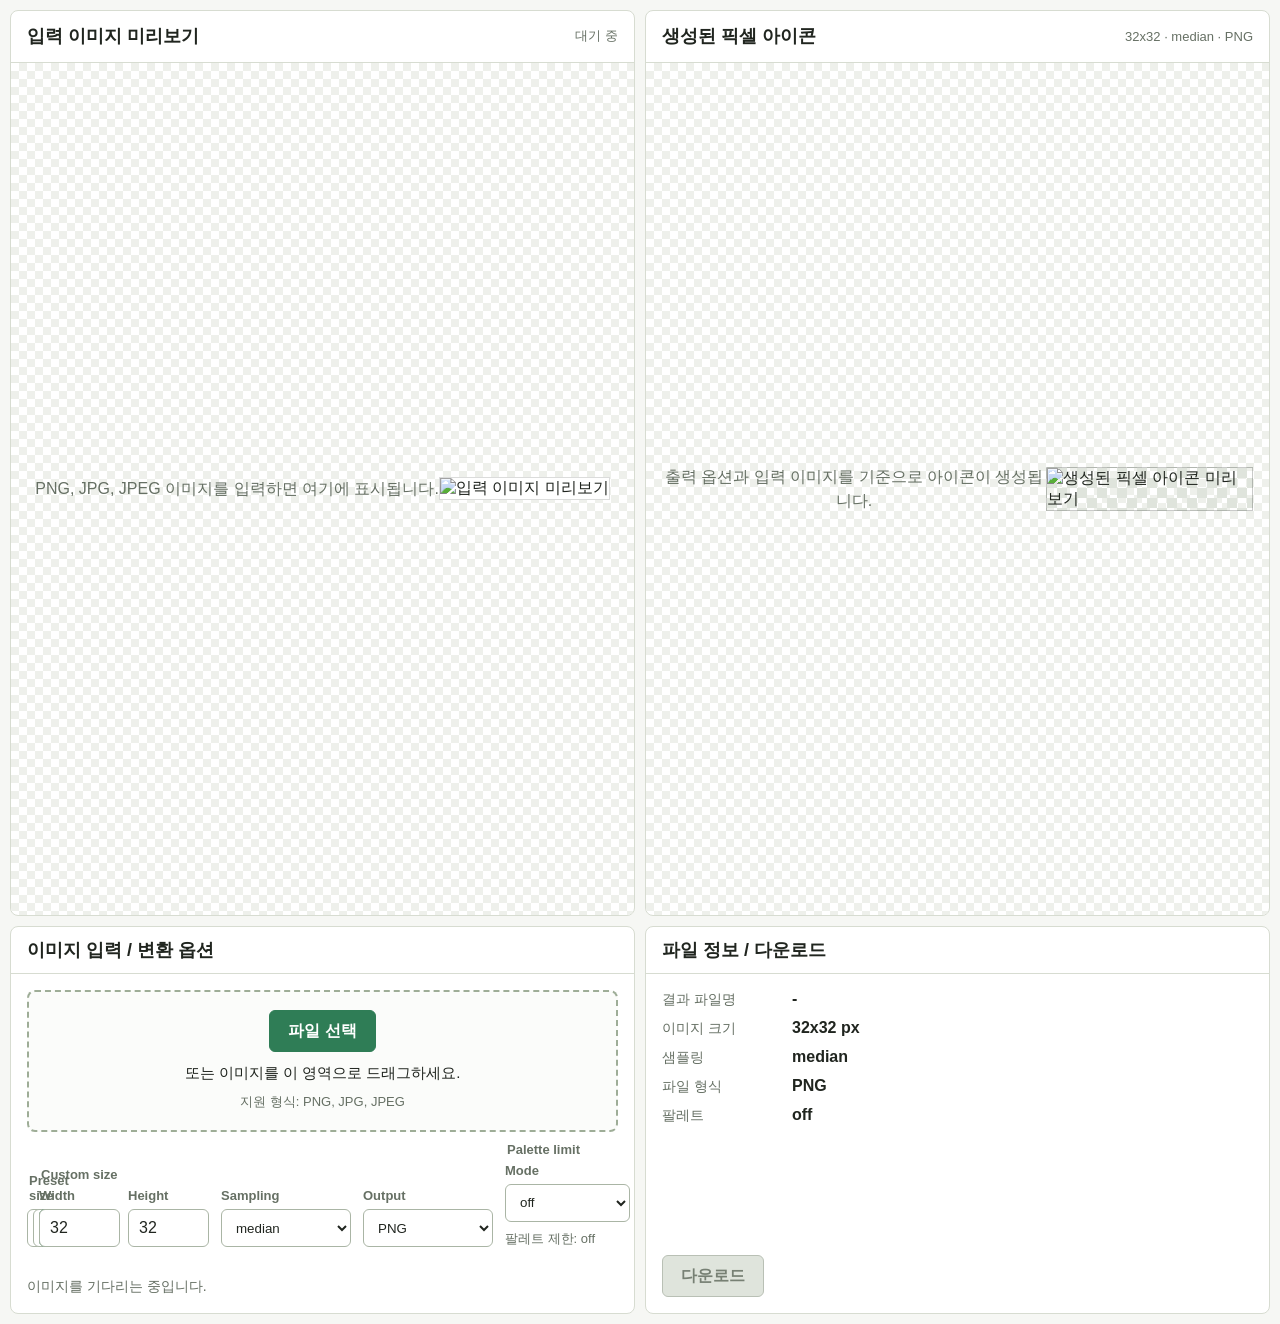
==== index.html @ 9d6aee64 "aseprite + multiple resolution image making complete2" ====
<!doctype html>
<html lang="ko">
<head>
  <meta charset="utf-8">
  <meta name="viewport" content="width=device-width, initial-scale=1">
  <title>Pixel Icon Generator</title>
  <link rel="stylesheet" href="./styles/style.css">
</head>
<body>
  <main class="app-shell" aria-label="pixel icon generator">
    <div id="warningBanner" class="warning-banner" role="status" aria-live="polite" hidden>
      <span class="warning-icon" aria-hidden="true">!</span>
      <span id="warningMessage" class="warning-text"></span>
      <button id="warningCloseButton" class="warning-close" type="button" aria-label="경고 닫기">×</button>
    </div>

    <section class="panel panel-preview" aria-labelledby="originalPreviewTitle">
      <div class="panel-header">
        <h1 id="originalPreviewTitle">입력 이미지 미리보기</h1>
        <span id="sourceSizeLabel" class="panel-meta">대기 중</span>
      </div>
      <div class="preview-stage preview-stage-original">
        <p id="originalPlaceholder" class="placeholder">PNG, JPG, JPEG 이미지를 입력하면 여기에 표시됩니다.</p>
        <img id="originalPreview" class="original-preview" alt="입력 이미지 미리보기" hidden>
      </div>
    </section>

    <section class="panel panel-preview" aria-labelledby="resultPreviewTitle">
      <div class="panel-header">
        <h2 id="resultPreviewTitle">생성된 픽셀 아이콘</h2>
        <span id="resultMetaLabel" class="panel-meta">32x32 · median · PNG</span>
      </div>
      <div class="preview-stage preview-stage-result">
        <p id="resultPlaceholder" class="placeholder">출력 옵션과 입력 이미지를 기준으로 아이콘이 생성됩니다.</p>
        <img id="resultPreview" class="result-preview" alt="생성된 픽셀 아이콘 미리보기" hidden>
      </div>
    </section>

    <section class="panel panel-input" aria-labelledby="inputTitle">
      <div class="panel-header compact">
        <h2 id="inputTitle">이미지 입력 / 변환 옵션</h2>
      </div>

      <div id="dropZone" class="drop-zone" tabindex="0" role="button" aria-describedby="inputHelp errorMessage">
        <input id="fileInput" class="file-input" type="file" accept=".png,.jpg,.jpeg,image/png,image/jpeg">
        <label class="file-button" for="fileInput">파일 선택</label>
        <p id="inputHelp" class="drop-copy">또는 이미지를 이 영역으로 드래그하세요.</p>
        <p class="file-types">지원 형식: PNG, JPG, JPEG</p>
      </div>

      <div class="control-grid" aria-label="변환 옵션">
        <fieldset class="control-group preset-group">
          <legend>Preset size</legend>
          <div class="preset-buttons" id="presetButtons">
            <button class="preset-button" type="button" data-width="16" data-height="16">16x16</button>
            <button class="preset-button" type="button" data-width="24" data-height="24">24x24</button>
            <button class="preset-button is-selected" type="button" data-width="32" data-height="32">32x32</button>
            <button class="preset-button" type="button" data-width="48" data-height="48">48x48</button>
            <button class="preset-button" type="button" data-width="64" data-height="64">64x64</button>
          </div>
        </fieldset>

        <fieldset class="control-group size-group">
          <legend>Custom size</legend>
          <label>
            <span>Width</span>
            <input id="outputWidthInput" type="number" min="1" max="256" step="1" value="32" inputmode="numeric">
          </label>
          <label>
            <span>Height</span>
            <input id="outputHeightInput" type="number" min="1" max="256" step="1" value="32" inputmode="numeric">
          </label>
        </fieldset>

        <label class="control-field">
          <span>Sampling</span>
          <select id="samplingModeSelect">
            <option value="median" selected>median</option>
            <option value="average">average</option>
            <option value="center">center</option>
          </select>
        </label>

        <label class="control-field">
          <span>Output</span>
          <select id="outputFormatSelect">
            <option value="png" selected>PNG</option>
            <option value="jpg">JPG</option>
            <option value="aseprite">Aseprite</option>
          </select>
        </label>

        <fieldset class="control-group palette-group">
          <legend>Palette limit</legend>
          <label>
            <span>Mode</span>
            <select id="paletteModeSelect">
              <option value="off" selected>off</option>
              <option value="auto">auto</option>
              <option value="4">4</option>
              <option value="8">8</option>
              <option value="16">16</option>
              <option value="32">32</option>
              <option value="64">64</option>
              <option value="128">128</option>
              <option value="256">256</option>
              <option value="custom">custom</option>
            </select>
          </label>
          <label>
            <span>Custom</span>
            <input id="customPaletteCountInput" type="number" min="2" max="256" step="1" value="16" inputmode="numeric" disabled>
          </label>
          <p id="paletteSummary" class="palette-summary">팔레트 제한: off</p>
        </fieldset>
      </div>

      <p id="errorMessage" class="message error-message" role="alert" aria-live="polite"></p>
      <p id="statusMessage" class="message status-message" aria-live="polite">이미지를 기다리는 중입니다.</p>
    </section>

    <section class="panel panel-output" aria-labelledby="outputTitle">
      <div class="panel-header compact">
        <h2 id="outputTitle">파일 정보 / 다운로드</h2>
      </div>
      <dl class="file-info">
        <div>
          <dt>결과 파일명</dt>
          <dd id="outputFilename">-</dd>
        </div>
        <div>
          <dt>이미지 크기</dt>
          <dd id="outputSize">32x32 px</dd>
        </div>
        <div>
          <dt>샘플링</dt>
          <dd id="outputMode">median</dd>
        </div>
        <div>
          <dt>파일 형식</dt>
          <dd id="outputFormatLabel">PNG</dd>
        </div>
        <div>
          <dt>팔레트</dt>
          <dd id="outputPalette">off</dd>
        </div>
      </dl>
      <button id="downloadButton" class="download-button" type="button" disabled>다운로드</button>
    </section>
  </main>

  <script src="./src/constants.js"></script>
  <script src="./src/fileHandler.js"></script>
  <script src="./src/imageProcessor.js"></script>
  <script src="./src/paletteQuantizer.js"></script>
  <script src="./src/exporter.js"></script>
  <script src="./src/uiController.js"></script>
  <script src="./src/app.js"></script>
</body>
</html>
---- styles/style.css ----
:root {
  color-scheme: light;
  --bg: #f6f7f4;
  --panel: #ffffff;
  --panel-border: #d7dcd1;
  --text: #20251f;
  --muted: #667064;
  --accent: #2f7d56;
  --accent-strong: #245f42;
  --accent-soft: #e5f1e9;
  --error: #b3261e;
  --error-soft: #fae9e7;
  --grid-gap: 10px;
  --radius: 8px;
  font-family: Arial, Helvetica, sans-serif;
}

* {
  box-sizing: border-box;
}

body {
  margin: 0;
  min-height: 100vh;
  background: var(--bg);
  color: var(--text);
}

button,
input,
label {
  font: inherit;
}

.app-shell {
  display: grid;
  grid-template-columns: minmax(0, 1fr) minmax(0, 1fr);
  grid-template-rows: minmax(420px, 7fr) minmax(220px, 3fr);
  gap: var(--grid-gap);
  min-height: 100vh;
  padding: var(--grid-gap);
}

.panel {
  display: flex;
  min-width: 0;
  min-height: 0;
  flex-direction: column;
  border: 1px solid var(--panel-border);
  border-radius: var(--radius);
  background: var(--panel);
  overflow: hidden;
}

.panel-header {
  display: flex;
  align-items: center;
  justify-content: space-between;
  gap: 12px;
  padding: 14px 16px;
  border-bottom: 1px solid var(--panel-border);
}

.panel-header.compact {
  padding: 12px 16px;
}

.panel-header h1,
.panel-header h2 {
  margin: 0;
  font-size: 18px;
  line-height: 1.25;
  font-weight: 700;
}

.panel-meta {
  flex: 0 0 auto;
  color: var(--muted);
  font-size: 13px;
}

.preview-stage {
  position: relative;
  display: flex;
  flex: 1;
  min-height: 0;
  align-items: center;
  justify-content: center;
  padding: 16px;
  background:
    linear-gradient(45deg, #eef0eb 25%, transparent 25%),
    linear-gradient(-45deg, #eef0eb 25%, transparent 25%),
    linear-gradient(45deg, transparent 75%, #eef0eb 75%),
    linear-gradient(-45deg, transparent 75%, #eef0eb 75%);
  background-position: 0 0, 0 8px, 8px -8px, -8px 0;
  background-size: 16px 16px;
}

.placeholder {
  margin: 0;
  max-width: 30rem;
  color: var(--muted);
  text-align: center;
  line-height: 1.5;
}

.original-preview {
  display: block;
  max-width: 100%;
  max-height: 100%;
  object-fit: contain;
  border: 1px solid rgba(32, 37, 31, 0.16);
  background: #ffffff;
}

.result-preview {
  display: block;
  width: auto;
  height: auto;
  max-width: min(360px, 80%);
  max-height: min(360px, 80%);
  image-rendering: pixelated;
  image-rendering: crisp-edges;
  border: 1px solid rgba(32, 37, 31, 0.24);
  background:
    linear-gradient(45deg, #dfe4dc 25%, transparent 25%),
    linear-gradient(-45deg, #dfe4dc 25%, transparent 25%),
    linear-gradient(45deg, transparent 75%, #dfe4dc 75%),
    linear-gradient(-45deg, transparent 75%, #dfe4dc 75%);
  background-position: 0 0, 0 10px, 10px -10px, -10px 0;
  background-size: 20px 20px;
}

.panel-input,
.panel-output {
  padding-bottom: 16px;
}

.warning-banner {
  position: fixed;
  z-index: 20;
  top: 14px;
  left: 50%;
  display: grid;
  grid-template-columns: 28px minmax(0, 1fr) 28px;
  gap: 10px;
  align-items: center;
  width: min(680px, calc(100vw - 28px));
  min-height: 48px;
  padding: 10px 12px;
  border: 1px solid #d9a441;
  border-radius: var(--radius);
  background: #fff5d6;
  box-shadow: 0 10px 28px rgba(32, 37, 31, 0.16);
  transform: translateX(-50%);
}

.warning-banner[hidden] {
  display: none;
}

.warning-icon {
  display: inline-flex;
  width: 24px;
  height: 24px;
  align-items: center;
  justify-content: center;
  border-radius: 999px;
  background: #b46d00;
  color: #ffffff;
  font-weight: 700;
}

.warning-text {
  min-width: 0;
  color: #573900;
  line-height: 1.35;
}

.warning-close {
  width: 28px;
  height: 28px;
  padding: 0;
  border: 0;
  border-radius: 6px;
  background: transparent;
  color: #573900;
  cursor: pointer;
  font-size: 20px;
  line-height: 1;
}

.warning-close:hover,
.warning-close:focus-visible {
  background: rgba(180, 109, 0, 0.16);
}

.drop-zone {
  display: flex;
  flex: 1;
  min-height: 128px;
  margin: 16px 16px 10px;
  padding: 18px;
  align-items: center;
  justify-content: center;
  flex-direction: column;
  gap: 10px;
  border: 2px dashed #9ead97;
  border-radius: var(--radius);
  background: #fbfcfa;
  text-align: center;
  outline: none;
  transition: border-color 140ms ease, background-color 140ms ease, box-shadow 140ms ease;
}

.control-grid {
  display: grid;
  grid-template-columns: minmax(0, 1.2fr) minmax(170px, 0.7fr) minmax(130px, 0.5fr) minmax(130px, 0.5fr) minmax(220px, 0.9fr);
  gap: 12px;
  margin: 0 16px 10px;
  align-items: end;
}

.control-group {
  min-width: 0;
  margin: 0;
  padding: 0;
  border: 0;
}

.control-group legend,
.control-field > span,
.size-group label span,
.palette-group label span {
  display: block;
  margin-bottom: 6px;
  color: var(--muted);
  font-size: 13px;
  font-weight: 700;
}

.preset-buttons {
  display: grid;
  grid-template-columns: repeat(5, minmax(0, 1fr));
  gap: 6px;
}

.preset-button {
  min-height: 38px;
  padding: 0 8px;
  border: 1px solid #aab5a5;
  border-radius: 6px;
  background: #ffffff;
  color: var(--text);
  cursor: pointer;
  font-weight: 700;
}

.preset-button.is-selected {
  border-color: var(--accent);
  background: var(--accent-soft);
  color: var(--accent-strong);
}

.preset-button:disabled {
  border-color: #d7dcd1;
  background: #eef0eb;
  color: #939b90;
  cursor: not-allowed;
}

.size-group {
  display: grid;
  grid-template-columns: repeat(2, minmax(0, 1fr));
  gap: 8px;
}

.size-group legend {
  grid-column: 1 / -1;
}

.size-group input,
.palette-group input,
.palette-group select,
.control-field select {
  width: 100%;
  min-height: 38px;
  border: 1px solid #aab5a5;
  border-radius: 6px;
  background: #ffffff;
  color: var(--text);
  padding: 0 10px;
}

.palette-group {
  display: grid;
  grid-template-columns: minmax(0, 1fr) minmax(82px, 0.7fr);
  gap: 8px;
}

.palette-group legend,
.palette-summary {
  grid-column: 1 / -1;
}

.palette-summary {
  margin: 0;
  color: var(--muted);
  font-size: 13px;
  line-height: 1.35;
}

.drop-zone.is-active,
.drop-zone:focus-visible {
  border-color: var(--accent);
  background: var(--accent-soft);
  box-shadow: 0 0 0 3px rgba(47, 125, 86, 0.18);
}

.file-input {
  position: absolute;
  width: 1px;
  height: 1px;
  overflow: hidden;
  clip: rect(0, 0, 0, 0);
  white-space: nowrap;
}

.file-button,
.download-button {
  display: inline-flex;
  align-items: center;
  justify-content: center;
  min-height: 42px;
  padding: 0 18px;
  border: 1px solid var(--accent);
  border-radius: 6px;
  background: var(--accent);
  color: #ffffff;
  cursor: pointer;
  font-weight: 700;
}

.file-button:hover,
.download-button:hover:not(:disabled) {
  background: var(--accent-strong);
  border-color: var(--accent-strong);
}

.download-button:disabled {
  border-color: #b9c0b5;
  background: #dfe4dc;
  color: #778074;
  cursor: not-allowed;
}

.drop-copy,
.file-types,
.message {
  margin: 0;
  line-height: 1.4;
}

.drop-copy {
  font-size: 15px;
}

.file-types {
  color: var(--muted);
  font-size: 13px;
}

.message {
  min-height: 20px;
  padding: 0 16px;
  font-size: 14px;
}

.error-message {
  color: var(--error);
}

.error-message:not(:empty) {
  margin-top: 2px;
}

.status-message {
  color: var(--muted);
}

.file-info {
  display: grid;
  gap: 10px;
  margin: 16px;
}

.file-info div {
  display: grid;
  grid-template-columns: 120px minmax(0, 1fr);
  gap: 10px;
  align-items: baseline;
}

.file-info dt {
  color: var(--muted);
  font-size: 14px;
}

.file-info dd {
  margin: 0;
  min-width: 0;
  overflow-wrap: anywhere;
  font-weight: 700;
}

.download-button {
  align-self: flex-start;
  margin: auto 16px 0;
}

@media (max-width: 820px) {
  .app-shell {
    grid-template-columns: 1fr;
    grid-template-rows: minmax(320px, auto) minmax(320px, auto) minmax(230px, auto) minmax(220px, auto);
    min-height: auto;
  }

  .panel {
    min-height: 260px;
  }

  .panel-input,
  .panel-output {
    min-height: 220px;
  }

  .result-preview {
    max-width: min(280px, 82vw);
    max-height: min(280px, 82vw);
  }

  .control-grid {
    grid-template-columns: 1fr 1fr;
  }

  .preset-group {
    grid-column: 1 / -1;
  }
}

@media (max-width: 480px) {
  .app-shell {
    padding: 6px;
    gap: 6px;
  }

  .panel-header {
    align-items: flex-start;
    flex-direction: column;
  }

  .file-info div {
    grid-template-columns: 1fr;
    gap: 2px;
  }

  .control-grid {
    grid-template-columns: 1fr;
  }

  .preset-buttons {
    grid-template-columns: repeat(2, minmax(0, 1fr));
  }
}
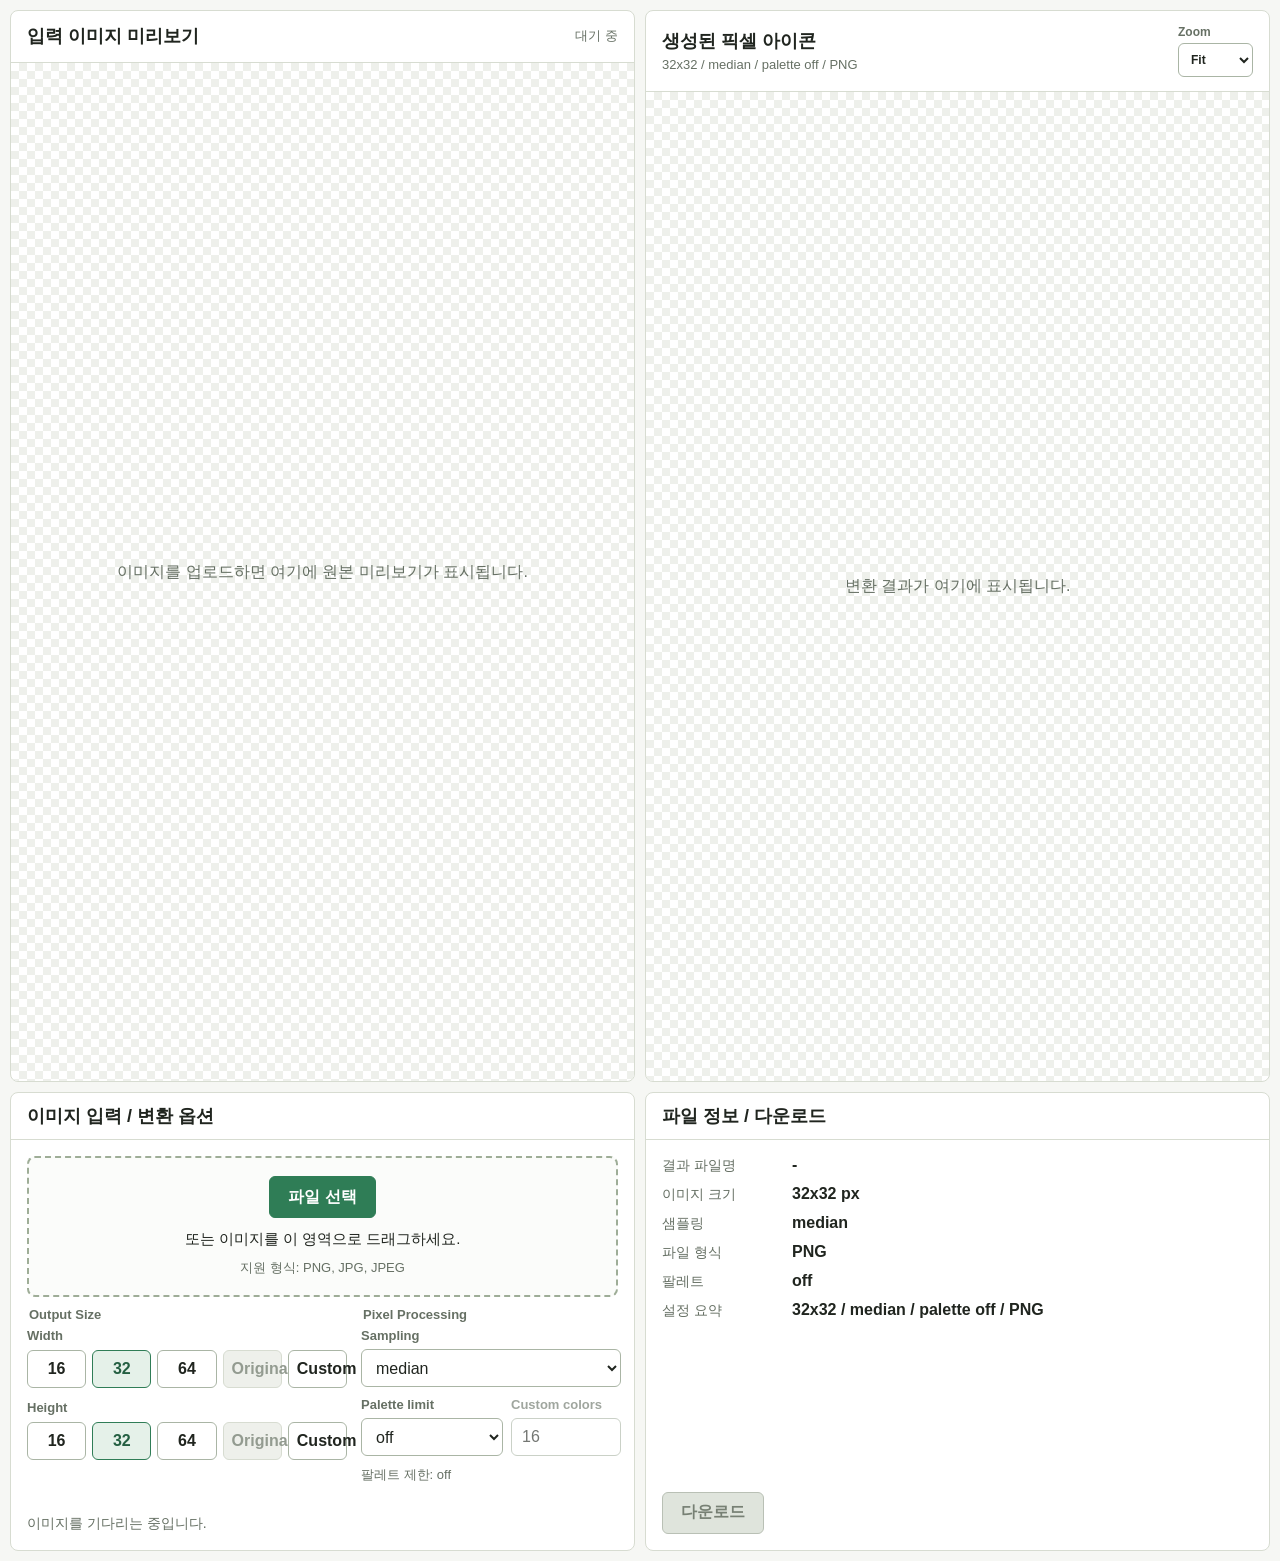
==== commit 171168bf: "aseprite + multiple resolution image making complete3" ====
--- a/index.html
+++ b/index.html
@@ -11,7 +11,7 @@
     <div id="warningBanner" class="warning-banner" role="status" aria-live="polite" hidden>
       <span class="warning-icon" aria-hidden="true">!</span>
       <span id="warningMessage" class="warning-text"></span>
-      <button id="warningCloseButton" class="warning-close" type="button" aria-label="경고 닫기">×</button>
+      <button id="warningCloseButton" class="warning-close" type="button" aria-label="경고 닫기">x</button>
     </div>
 
     <section class="panel panel-preview" aria-labelledby="originalPreviewTitle">
@@ -20,18 +20,29 @@
         <span id="sourceSizeLabel" class="panel-meta">대기 중</span>
       </div>
       <div class="preview-stage preview-stage-original">
-        <p id="originalPlaceholder" class="placeholder">PNG, JPG, JPEG 이미지를 입력하면 여기에 표시됩니다.</p>
+        <p id="originalPlaceholder" class="placeholder">이미지를 업로드하면 여기에 원본 미리보기가 표시됩니다.</p>
         <img id="originalPreview" class="original-preview" alt="입력 이미지 미리보기" hidden>
       </div>
     </section>
 
     <section class="panel panel-preview" aria-labelledby="resultPreviewTitle">
       <div class="panel-header">
-        <h2 id="resultPreviewTitle">생성된 픽셀 아이콘</h2>
-        <span id="resultMetaLabel" class="panel-meta">32x32 · median · PNG</span>
+        <div>
+          <h2 id="resultPreviewTitle">생성된 픽셀 아이콘</h2>
+          <span id="resultMetaLabel" class="panel-meta panel-meta-inline">32x32 / median / palette off / PNG</span>
+        </div>
+        <label class="zoom-control">
+          <span>Zoom</span>
+          <select id="resultZoomSelect">
+            <option value="fit" selected>Fit</option>
+            <option value="actual">Actual</option>
+            <option value="8">8x</option>
+            <option value="16">16x</option>
+          </select>
+        </label>
       </div>
       <div class="preview-stage preview-stage-result">
-        <p id="resultPlaceholder" class="placeholder">출력 옵션과 입력 이미지를 기준으로 아이콘이 생성됩니다.</p>
+        <p id="resultPlaceholder" class="placeholder">변환 결과가 여기에 표시됩니다.</p>
         <img id="resultPreview" class="result-preview" alt="생성된 픽셀 아이콘 미리보기" hidden>
       </div>
     </section>
@@ -49,69 +60,86 @@
       </div>
 
       <div class="control-grid" aria-label="변환 옵션">
-        <fieldset class="control-group preset-group">
-          <legend>Preset size</legend>
-          <div class="preset-buttons" id="presetButtons">
-            <button class="preset-button" type="button" data-width="16" data-height="16">16x16</button>
-            <button class="preset-button" type="button" data-width="24" data-height="24">24x24</button>
-            <button class="preset-button is-selected" type="button" data-width="32" data-height="32">32x32</button>
-            <button class="preset-button" type="button" data-width="48" data-height="48">48x48</button>
-            <button class="preset-button" type="button" data-width="64" data-height="64">64x64</button>
+        <fieldset class="control-group size-axis-group">
+          <legend>Output Size</legend>
+
+          <div class="size-axis-row" data-axis-row="width">
+            <div class="axis-label">Width</div>
+            <div class="axis-buttons" id="widthAxisButtons">
+              <button class="size-axis-button" type="button" data-axis="width" data-value="16">16</button>
+              <button class="size-axis-button is-selected" type="button" data-axis="width" data-value="32">32</button>
+              <button class="size-axis-button" type="button" data-axis="width" data-value="64">64</button>
+              <button class="size-axis-button" type="button" data-axis="width" data-value="original" disabled>Original</button>
+              <button class="size-axis-button" type="button" data-axis="width" data-value="custom">Custom</button>
+            </div>
+            <label id="customWidthField" class="custom-size-field" hidden>
+              <span>Custom Width</span>
+              <input id="outputWidthInput" type="number" min="1" step="1" value="32" inputmode="numeric">
+            </label>
+          </div>
+
+          <div class="size-axis-row" data-axis-row="height">
+            <div class="axis-label">Height</div>
+            <div class="axis-buttons" id="heightAxisButtons">
+              <button class="size-axis-button" type="button" data-axis="height" data-value="16">16</button>
+              <button class="size-axis-button is-selected" type="button" data-axis="height" data-value="32">32</button>
+              <button class="size-axis-button" type="button" data-axis="height" data-value="64">64</button>
+              <button class="size-axis-button" type="button" data-axis="height" data-value="original" disabled>Original</button>
+              <button class="size-axis-button" type="button" data-axis="height" data-value="custom">Custom</button>
+            </div>
+            <label id="customHeightField" class="custom-size-field" hidden>
+              <span>Custom Height</span>
+              <input id="outputHeightInput" type="number" min="1" step="1" value="32" inputmode="numeric">
+            </label>
           </div>
         </fieldset>
 
-        <fieldset class="control-group size-group">
-          <legend>Custom size</legend>
-          <label>
-            <span>Width</span>
-            <input id="outputWidthInput" type="number" min="1" max="256" step="1" value="32" inputmode="numeric">
+        <fieldset class="control-group processing-group">
+          <legend>Pixel Processing</legend>
+          <label class="control-field">
+            <span>Sampling</span>
+            <select id="samplingModeSelect">
+              <option value="median" selected>median</option>
+              <option value="average">average</option>
+              <option value="center">center</option>
+            </select>
           </label>
-          <label>
-            <span>Height</span>
-            <input id="outputHeightInput" type="number" min="1" max="256" step="1" value="32" inputmode="numeric">
-          </label>
+
+          <div class="palette-controls">
+            <label class="control-field">
+              <span>Palette limit</span>
+              <select id="paletteModeSelect">
+                <option value="off" selected>off</option>
+                <option value="auto">auto</option>
+                <option value="4">4</option>
+                <option value="8">8</option>
+                <option value="16">16</option>
+                <option value="32">32</option>
+                <option value="64">64</option>
+                <option value="128">128</option>
+                <option value="256">256</option>
+                <option value="custom">custom</option>
+              </select>
+            </label>
+            <label id="customPaletteField" class="control-field custom-palette-field is-disabled">
+              <span>Custom colors</span>
+              <input id="customPaletteCountInput" type="number" min="2" max="256" step="1" value="16" inputmode="numeric" disabled>
+            </label>
+          </div>
+          <p id="paletteSummary" class="palette-summary">팔레트 제한: off</p>
         </fieldset>
 
-        <label class="control-field">
-          <span>Sampling</span>
-          <select id="samplingModeSelect">
-            <option value="median" selected>median</option>
-            <option value="average">average</option>
-            <option value="center">center</option>
-          </select>
-        </label>
-
-        <label class="control-field">
-          <span>Output</span>
-          <select id="outputFormatSelect">
-            <option value="png" selected>PNG</option>
-            <option value="jpg">JPG</option>
-            <option value="aseprite">Aseprite</option>
-          </select>
-        </label>
-
-        <fieldset class="control-group palette-group">
-          <legend>Palette limit</legend>
-          <label>
-            <span>Mode</span>
-            <select id="paletteModeSelect">
-              <option value="off" selected>off</option>
-              <option value="auto">auto</option>
-              <option value="4">4</option>
-              <option value="8">8</option>
-              <option value="16">16</option>
-              <option value="32">32</option>
-              <option value="64">64</option>
-              <option value="128">128</option>
-              <option value="256">256</option>
-              <option value="custom">custom</option>
+        <fieldset class="control-group export-group">
+          <legend>Export</legend>
+          <label class="control-field">
+            <span>Output</span>
+            <select id="outputFormatSelect">
+              <option value="png" selected>PNG</option>
+              <option value="jpg">JPG</option>
+              <option value="aseprite">Aseprite</option>
             </select>
           </label>
-          <label>
-            <span>Custom</span>
-            <input id="customPaletteCountInput" type="number" min="2" max="256" step="1" value="16" inputmode="numeric" disabled>
-          </label>
-          <p id="paletteSummary" class="palette-summary">팔레트 제한: off</p>
+          <button id="convertButton" class="convert-button" type="button">미리보기 갱신</button>
         </fieldset>
       </div>
 
@@ -144,6 +172,10 @@
           <dt>팔레트</dt>
           <dd id="outputPalette">off</dd>
         </div>
+        <div>
+          <dt>설정 요약</dt>
+          <dd id="resultSummary">32x32 / median / palette off / PNG</dd>
+        </div>
       </dl>
       <button id="downloadButton" class="download-button" type="button" disabled>다운로드</button>
     </section>
--- a/styles/style.css
+++ b/styles/style.css
@@ -8,6 +8,7 @@
   --accent: #2f7d56;
   --accent-strong: #245f42;
   --accent-soft: #e5f1e9;
+  --warning: #b46d00;
   --error: #b3261e;
   --error-soft: #fae9e7;
   --grid-gap: 10px;
@@ -19,6 +20,10 @@
   box-sizing: border-box;
 }
 
+[hidden] {
+  display: none !important;
+}
+
 body {
   margin: 0;
   min-height: 100vh;
@@ -28,14 +33,15 @@
 
 button,
 input,
-label {
+label,
+select {
   font: inherit;
 }
 
 .app-shell {
   display: grid;
   grid-template-columns: minmax(0, 1fr) minmax(0, 1fr);
-  grid-template-rows: minmax(420px, 7fr) minmax(220px, 3fr);
+  grid-template-rows: minmax(420px, 7fr) minmax(240px, 3fr);
   gap: var(--grid-gap);
   min-height: 100vh;
   padding: var(--grid-gap);
@@ -77,6 +83,28 @@
   flex: 0 0 auto;
   color: var(--muted);
   font-size: 13px;
+}
+
+.panel-meta-inline {
+  display: block;
+  margin-top: 4px;
+}
+
+.zoom-control {
+  display: grid;
+  gap: 4px;
+  color: var(--muted);
+  font-size: 12px;
+  font-weight: 700;
+}
+
+.zoom-control select {
+  min-height: 34px;
+  border: 1px solid #aab5a5;
+  border-radius: 6px;
+  background: #ffffff;
+  color: var(--text);
+  padding: 0 8px;
 }
 
 .preview-stage {
@@ -96,6 +124,10 @@
   background-size: 16px 16px;
 }
 
+.preview-stage-result {
+  overflow: auto;
+}
+
 .placeholder {
   margin: 0;
   max-width: 30rem;
@@ -104,24 +136,10 @@
   line-height: 1.5;
 }
 
-.original-preview {
-  display: block;
-  max-width: 100%;
-  max-height: 100%;
-  object-fit: contain;
-  border: 1px solid rgba(32, 37, 31, 0.16);
-  background: #ffffff;
-}
-
+.original-preview,
 .result-preview {
   display: block;
-  width: auto;
-  height: auto;
-  max-width: min(360px, 80%);
-  max-height: min(360px, 80%);
-  image-rendering: pixelated;
-  image-rendering: crisp-edges;
-  border: 1px solid rgba(32, 37, 31, 0.24);
+  border: 1px solid rgba(32, 37, 31, 0.22);
   background:
     linear-gradient(45deg, #dfe4dc 25%, transparent 25%),
     linear-gradient(-45deg, #dfe4dc 25%, transparent 25%),
@@ -131,6 +149,28 @@
   background-size: 20px 20px;
 }
 
+.original-preview {
+  max-width: 100%;
+  max-height: 100%;
+  object-fit: contain;
+}
+
+.result-preview {
+  width: auto;
+  height: auto;
+  max-width: min(360px, 80%);
+  max-height: min(360px, 80%);
+  image-rendering: pixelated;
+  image-rendering: crisp-edges;
+}
+
+.result-preview[data-zoom="actual"],
+.result-preview[data-zoom="8"],
+.result-preview[data-zoom="16"] {
+  max-width: none;
+  max-height: none;
+}
+
 .panel-input,
 .panel-output {
   padding-bottom: 16px;
@@ -145,7 +185,7 @@
   grid-template-columns: 28px minmax(0, 1fr) 28px;
   gap: 10px;
   align-items: center;
-  width: min(680px, calc(100vw - 28px));
+  width: min(720px, calc(100vw - 28px));
   min-height: 48px;
   padding: 10px 12px;
   border: 1px solid #d9a441;
@@ -155,10 +195,6 @@
   transform: translateX(-50%);
 }
 
-.warning-banner[hidden] {
-  display: none;
-}
-
 .warning-icon {
   display: inline-flex;
   width: 24px;
@@ -166,7 +202,7 @@
   align-items: center;
   justify-content: center;
   border-radius: 999px;
-  background: #b46d00;
+  background: var(--warning);
   color: #ffffff;
   font-weight: 700;
 }
@@ -186,7 +222,7 @@
   background: transparent;
   color: #573900;
   cursor: pointer;
-  font-size: 20px;
+  font-size: 18px;
   line-height: 1;
 }
 
@@ -198,7 +234,7 @@
 .drop-zone {
   display: flex;
   flex: 1;
-  min-height: 128px;
+  min-height: 112px;
   margin: 16px 16px 10px;
   padding: 18px;
   align-items: center;
@@ -213,12 +249,19 @@
   transition: border-color 140ms ease, background-color 140ms ease, box-shadow 140ms ease;
 }
 
+.drop-zone.is-active,
+.drop-zone:focus-visible {
+  border-color: var(--accent);
+  background: var(--accent-soft);
+  box-shadow: 0 0 0 3px rgba(47, 125, 86, 0.18);
+}
+
 .control-grid {
   display: grid;
-  grid-template-columns: minmax(0, 1.2fr) minmax(170px, 0.7fr) minmax(130px, 0.5fr) minmax(130px, 0.5fr) minmax(220px, 0.9fr);
-  gap: 12px;
+  grid-template-columns: minmax(320px, 1.35fr) minmax(260px, 1fr) minmax(160px, 0.55fr);
+  gap: 14px;
   margin: 0 16px 10px;
-  align-items: end;
+  align-items: start;
 }
 
 .control-group {
@@ -230,8 +273,7 @@
 
 .control-group legend,
 .control-field > span,
-.size-group label span,
-.palette-group label span {
+.custom-size-field span {
   display: block;
   margin-bottom: 6px;
   color: var(--muted);
@@ -239,13 +281,29 @@
   font-weight: 700;
 }
 
-.preset-buttons {
+.size-axis-group {
+  display: grid;
+  gap: 12px;
+}
+
+.size-axis-row {
+  display: grid;
+  gap: 7px;
+}
+
+.axis-label {
+  color: var(--muted);
+  font-size: 13px;
+  font-weight: 700;
+}
+
+.axis-buttons {
   display: grid;
   grid-template-columns: repeat(5, minmax(0, 1fr));
   gap: 6px;
 }
 
-.preset-button {
+.size-axis-button {
   min-height: 38px;
   padding: 0 8px;
   border: 1px solid #aab5a5;
@@ -256,33 +314,26 @@
   font-weight: 700;
 }
 
-.preset-button.is-selected {
+.size-axis-button.is-selected {
   border-color: var(--accent);
   background: var(--accent-soft);
   color: var(--accent-strong);
 }
 
-.preset-button:disabled {
+.size-axis-button:disabled {
   border-color: #d7dcd1;
   background: #eef0eb;
   color: #939b90;
   cursor: not-allowed;
 }
 
-.size-group {
-  display: grid;
-  grid-template-columns: repeat(2, minmax(0, 1fr));
-  gap: 8px;
-}
-
-.size-group legend {
-  grid-column: 1 / -1;
-}
-
-.size-group input,
-.palette-group input,
-.palette-group select,
-.control-field select {
+.custom-size-field {
+  max-width: 180px;
+}
+
+.control-field input,
+.control-field select,
+.custom-size-field input {
   width: 100%;
   min-height: 38px;
   border: 1px solid #aab5a5;
@@ -292,15 +343,19 @@
   padding: 0 10px;
 }
 
-.palette-group {
-  display: grid;
-  grid-template-columns: minmax(0, 1fr) minmax(82px, 0.7fr);
+.processing-group {
+  display: grid;
+  gap: 10px;
+}
+
+.palette-controls {
+  display: grid;
+  grid-template-columns: minmax(0, 1fr) minmax(110px, 0.75fr);
   gap: 8px;
 }
 
-.palette-group legend,
-.palette-summary {
-  grid-column: 1 / -1;
+.custom-palette-field.is-disabled {
+  opacity: 0.62;
 }
 
 .palette-summary {
@@ -310,11 +365,9 @@
   line-height: 1.35;
 }
 
-.drop-zone.is-active,
-.drop-zone:focus-visible {
-  border-color: var(--accent);
-  background: var(--accent-soft);
-  box-shadow: 0 0 0 3px rgba(47, 125, 86, 0.18);
+.export-group {
+  display: grid;
+  gap: 10px;
 }
 
 .file-input {
@@ -327,7 +380,8 @@
 }
 
 .file-button,
-.download-button {
+.download-button,
+.convert-button {
   display: inline-flex;
   align-items: center;
   justify-content: center;
@@ -342,12 +396,14 @@
 }
 
 .file-button:hover,
-.download-button:hover:not(:disabled) {
+.download-button:hover:not(:disabled),
+.convert-button:hover:not(:disabled) {
   background: var(--accent-strong);
   border-color: var(--accent-strong);
 }
 
-.download-button:disabled {
+.download-button:disabled,
+.convert-button:disabled {
   border-color: #b9c0b5;
   background: #dfe4dc;
   color: #778074;
@@ -418,10 +474,20 @@
   margin: auto 16px 0;
 }
 
+@media (max-width: 980px) {
+  .control-grid {
+    grid-template-columns: 1fr 1fr;
+  }
+
+  .size-axis-group {
+    grid-column: 1 / -1;
+  }
+}
+
 @media (max-width: 820px) {
   .app-shell {
     grid-template-columns: 1fr;
-    grid-template-rows: minmax(320px, auto) minmax(320px, auto) minmax(230px, auto) minmax(220px, auto);
+    grid-template-rows: minmax(320px, auto) minmax(320px, auto) minmax(260px, auto) minmax(220px, auto);
     min-height: auto;
   }
 
@@ -438,17 +504,9 @@
     max-width: min(280px, 82vw);
     max-height: min(280px, 82vw);
   }
-
-  .control-grid {
-    grid-template-columns: 1fr 1fr;
-  }
-
-  .preset-group {
-    grid-column: 1 / -1;
-  }
-}
-
-@media (max-width: 480px) {
+}
+
+@media (max-width: 560px) {
   .app-shell {
     padding: 6px;
     gap: 6px;
@@ -459,16 +517,17 @@
     flex-direction: column;
   }
 
+  .control-grid {
+    grid-template-columns: 1fr;
+  }
+
+  .axis-buttons,
+  .palette-controls {
+    grid-template-columns: repeat(2, minmax(0, 1fr));
+  }
+
   .file-info div {
     grid-template-columns: 1fr;
     gap: 2px;
   }
-
-  .control-grid {
-    grid-template-columns: 1fr;
-  }
-
-  .preset-buttons {
-    grid-template-columns: repeat(2, minmax(0, 1fr));
-  }
-}
+}
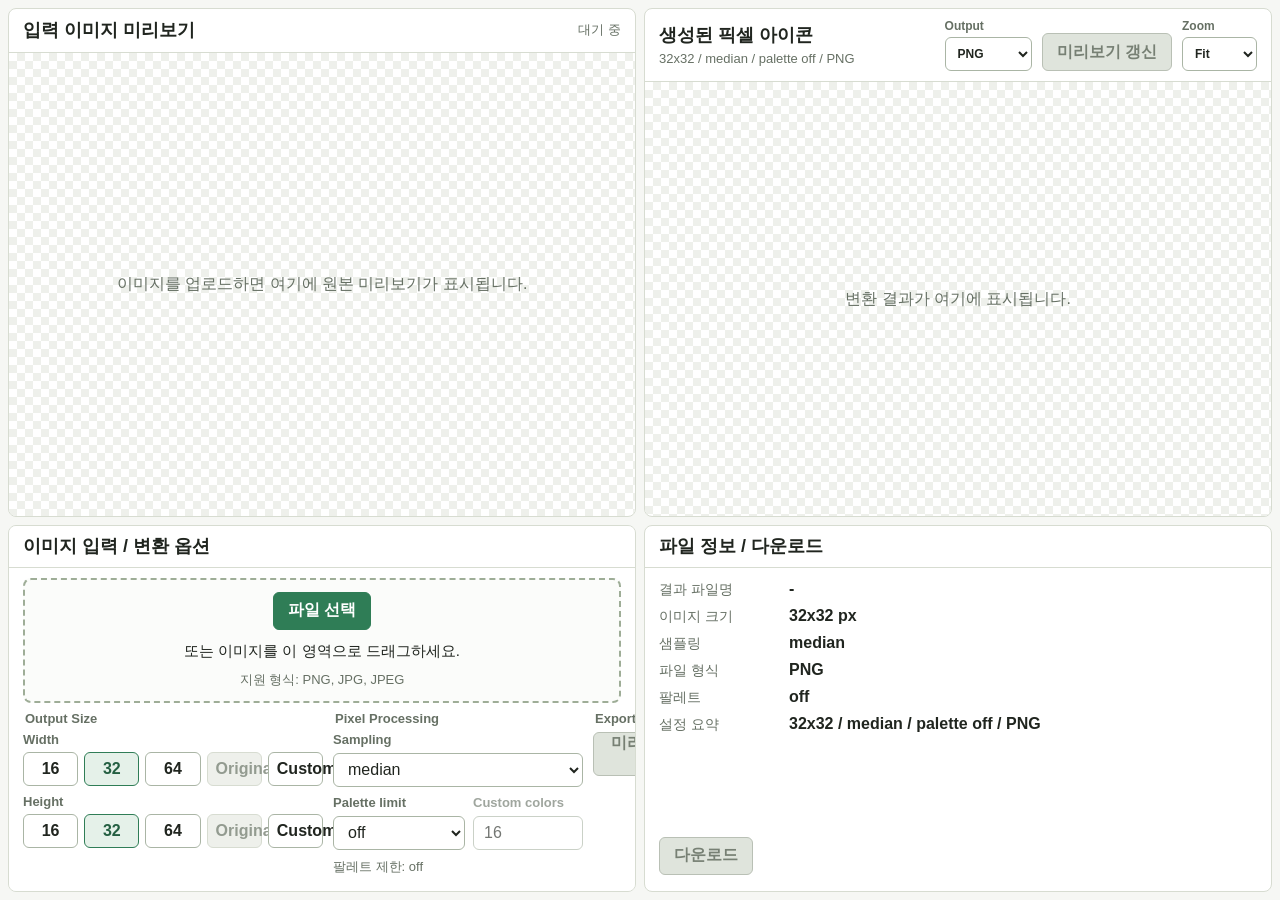
==== commit 8d9ff43a: "aseprite + multiple resolution image making complete4" ====
--- a/index.html
+++ b/index.html
@@ -31,15 +31,26 @@
           <h2 id="resultPreviewTitle">생성된 픽셀 아이콘</h2>
           <span id="resultMetaLabel" class="panel-meta panel-meta-inline">32x32 / median / palette off / PNG</span>
         </div>
-        <label class="zoom-control">
-          <span>Zoom</span>
-          <select id="resultZoomSelect">
-            <option value="fit" selected>Fit</option>
-            <option value="actual">Actual</option>
-            <option value="8">8x</option>
-            <option value="16">16x</option>
-          </select>
-        </label>
+        <div class="preview-actions">
+          <label class="preview-format-control">
+            <span>Output</span>
+            <select id="outputFormatSelect">
+              <option value="png" selected>PNG</option>
+              <option value="jpg">JPG</option>
+              <option value="aseprite">Aseprite</option>
+            </select>
+          </label>
+          <button id="previewRefreshButton" class="convert-button preview-refresh-button" type="button" disabled>미리보기 갱신</button>
+          <label class="zoom-control">
+            <span>Zoom</span>
+            <select id="resultZoomSelect">
+              <option value="fit" selected>Fit</option>
+              <option value="actual">Actual</option>
+              <option value="8">8x</option>
+              <option value="16">16x</option>
+            </select>
+          </label>
+        </div>
       </div>
       <div class="preview-stage preview-stage-result">
         <p id="resultPlaceholder" class="placeholder">변환 결과가 여기에 표시됩니다.</p>
@@ -131,14 +142,6 @@
 
         <fieldset class="control-group export-group">
           <legend>Export</legend>
-          <label class="control-field">
-            <span>Output</span>
-            <select id="outputFormatSelect">
-              <option value="png" selected>PNG</option>
-              <option value="jpg">JPG</option>
-              <option value="aseprite">Aseprite</option>
-            </select>
-          </label>
           <button id="convertButton" class="convert-button" type="button">미리보기 갱신</button>
         </fieldset>
       </div>
--- a/styles/style.css
+++ b/styles/style.css
@@ -11,7 +11,7 @@
   --warning: #b46d00;
   --error: #b3261e;
   --error-soft: #fae9e7;
-  --grid-gap: 10px;
+  --grid-gap: 8px;
   --radius: 8px;
   font-family: Arial, Helvetica, sans-serif;
 }
@@ -26,6 +26,7 @@
 
 body {
   margin: 0;
+  overflow: hidden;
   min-height: 100vh;
   background: var(--bg);
   color: var(--text);
@@ -41,10 +42,13 @@
 .app-shell {
   display: grid;
   grid-template-columns: minmax(0, 1fr) minmax(0, 1fr);
-  grid-template-rows: minmax(420px, 7fr) minmax(240px, 3fr);
+  grid-template-rows: minmax(0, 1fr) minmax(220px, 0.72fr);
   gap: var(--grid-gap);
-  min-height: 100vh;
+  height: 100vh;
+  height: 100dvh;
+  min-height: 0;
   padding: var(--grid-gap);
+  overflow: hidden;
 }
 
 .panel {
@@ -63,12 +67,12 @@
   align-items: center;
   justify-content: space-between;
   gap: 12px;
-  padding: 14px 16px;
+  padding: 10px 14px;
   border-bottom: 1px solid var(--panel-border);
 }
 
 .panel-header.compact {
-  padding: 12px 16px;
+  padding: 9px 14px;
 }
 
 .panel-header h1,
@@ -98,6 +102,28 @@
   font-weight: 700;
 }
 
+.preview-format-control {
+  display: grid;
+  gap: 4px;
+  color: var(--muted);
+  font-size: 12px;
+  font-weight: 700;
+}
+
+.preview-actions {
+  display: flex;
+  flex: 0 0 auto;
+  align-items: end;
+  gap: 10px;
+}
+
+.preview-refresh-button {
+  min-height: 34px;
+  padding: 0 12px;
+  white-space: nowrap;
+}
+
+.preview-format-control select,
 .zoom-control select {
   min-height: 34px;
   border: 1px solid #aab5a5;
@@ -114,7 +140,7 @@
   min-height: 0;
   align-items: center;
   justify-content: center;
-  padding: 16px;
+  padding: 12px;
   background:
     linear-gradient(45deg, #eef0eb 25%, transparent 25%),
     linear-gradient(-45deg, #eef0eb 25%, transparent 25%),
@@ -174,6 +200,7 @@
 .panel-input,
 .panel-output {
   padding-bottom: 16px;
+  overflow-y: auto;
 }
 
 .warning-banner {
@@ -233,10 +260,10 @@
 
 .drop-zone {
   display: flex;
-  flex: 1;
-  min-height: 112px;
-  margin: 16px 16px 10px;
-  padding: 18px;
+  flex: 0 0 auto;
+  min-height: 78px;
+  margin: 10px 14px 8px;
+  padding: 12px;
   align-items: center;
   justify-content: center;
   flex-direction: column;
@@ -258,9 +285,9 @@
 
 .control-grid {
   display: grid;
-  grid-template-columns: minmax(320px, 1.35fr) minmax(260px, 1fr) minmax(160px, 0.55fr);
-  gap: 14px;
-  margin: 0 16px 10px;
+  grid-template-columns: minmax(300px, 1.35fr) minmax(250px, 1fr) minmax(120px, 0.45fr);
+  gap: 10px;
+  margin: 0 14px 8px;
   align-items: start;
 }
 
@@ -283,12 +310,12 @@
 
 .size-axis-group {
   display: grid;
-  gap: 12px;
+  gap: 8px;
 }
 
 .size-axis-row {
   display: grid;
-  gap: 7px;
+  gap: 5px;
 }
 
 .axis-label {
@@ -304,7 +331,7 @@
 }
 
 .size-axis-button {
-  min-height: 38px;
+  min-height: 34px;
   padding: 0 8px;
   border: 1px solid #aab5a5;
   border-radius: 6px;
@@ -335,7 +362,7 @@
 .control-field select,
 .custom-size-field input {
   width: 100%;
-  min-height: 38px;
+  min-height: 34px;
   border: 1px solid #aab5a5;
   border-radius: 6px;
   background: #ffffff;
@@ -345,7 +372,7 @@
 
 .processing-group {
   display: grid;
-  gap: 10px;
+  gap: 8px;
 }
 
 .palette-controls {
@@ -367,7 +394,7 @@
 
 .export-group {
   display: grid;
-  gap: 10px;
+  gap: 8px;
 }
 
 .file-input {
@@ -385,8 +412,8 @@
   display: inline-flex;
   align-items: center;
   justify-content: center;
-  min-height: 42px;
-  padding: 0 18px;
+  min-height: 38px;
+  padding: 0 14px;
   border: 1px solid var(--accent);
   border-radius: 6px;
   background: var(--accent);
@@ -428,7 +455,7 @@
 
 .message {
   min-height: 20px;
-  padding: 0 16px;
+  padding: 0 14px;
   font-size: 14px;
 }
 
@@ -446,8 +473,8 @@
 
 .file-info {
   display: grid;
-  gap: 10px;
-  margin: 16px;
+  gap: 8px;
+  margin: 12px 14px;
 }
 
 .file-info div {
@@ -471,7 +498,7 @@
 
 .download-button {
   align-self: flex-start;
-  margin: auto 16px 0;
+  margin: auto 14px 0;
 }
 
 @media (max-width: 980px) {
@@ -485,10 +512,16 @@
 }
 
 @media (max-width: 820px) {
+  body {
+    overflow: auto;
+  }
+
   .app-shell {
     grid-template-columns: 1fr;
     grid-template-rows: minmax(320px, auto) minmax(320px, auto) minmax(260px, auto) minmax(220px, auto);
+    height: auto;
     min-height: auto;
+    overflow: visible;
   }
 
   .panel {
@@ -517,6 +550,12 @@
     flex-direction: column;
   }
 
+  .preview-actions {
+    width: 100%;
+    align-items: stretch;
+    flex-direction: column;
+  }
+
   .control-grid {
     grid-template-columns: 1fr;
   }
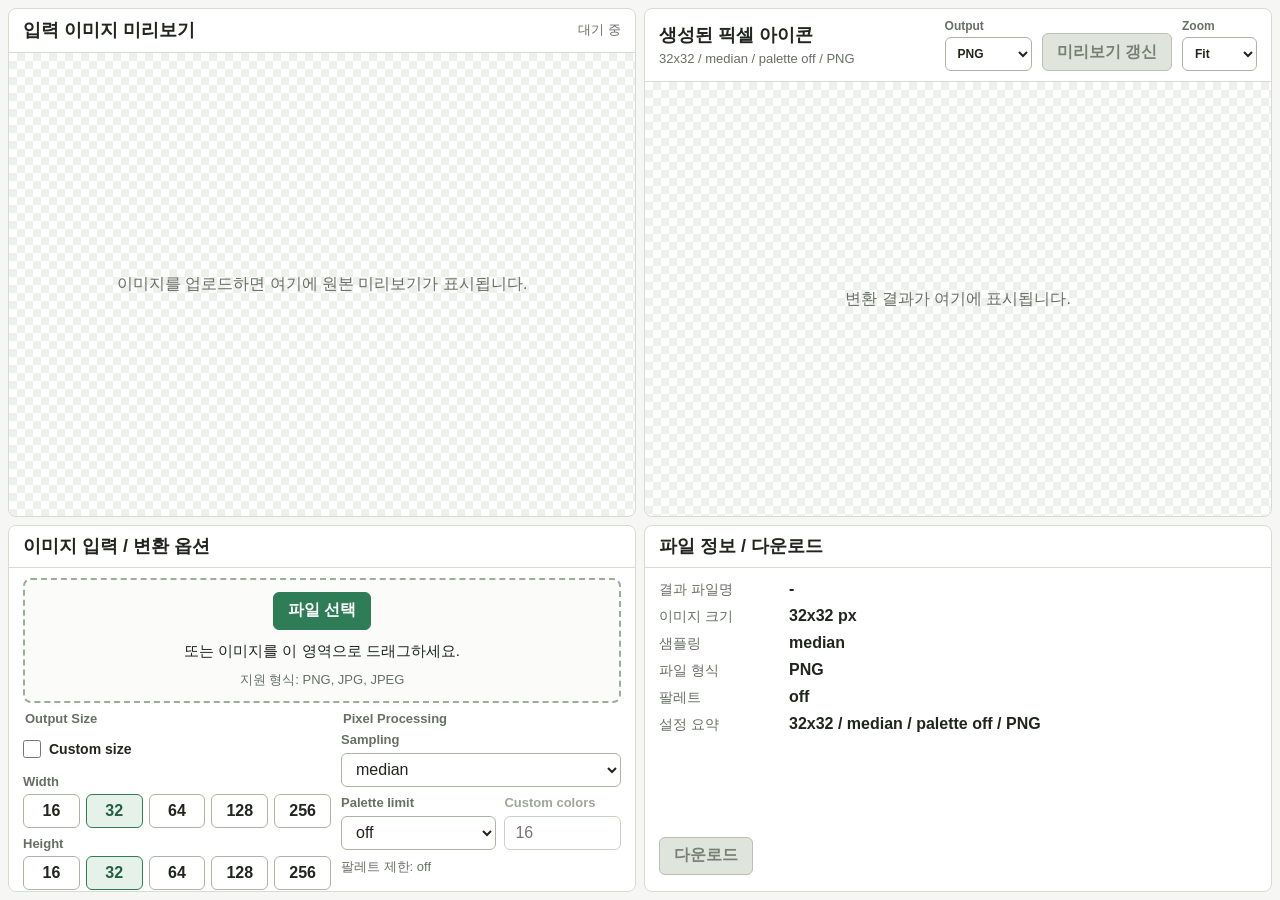
==== commit bf37d7de: "aseprite + multiple resolution image making complete5" ====
--- a/index.html
+++ b/index.html
@@ -73,6 +73,10 @@
       <div class="control-grid" aria-label="변환 옵션">
         <fieldset class="control-group size-axis-group">
           <legend>Output Size</legend>
+          <label class="custom-size-toggle">
+            <input id="customSizeToggle" type="checkbox">
+            <span>Custom size</span>
+          </label>
 
           <div class="size-axis-row" data-axis-row="width">
             <div class="axis-label">Width</div>
@@ -80,8 +84,8 @@
               <button class="size-axis-button" type="button" data-axis="width" data-value="16">16</button>
               <button class="size-axis-button is-selected" type="button" data-axis="width" data-value="32">32</button>
               <button class="size-axis-button" type="button" data-axis="width" data-value="64">64</button>
-              <button class="size-axis-button" type="button" data-axis="width" data-value="original" disabled>Original</button>
-              <button class="size-axis-button" type="button" data-axis="width" data-value="custom">Custom</button>
+              <button class="size-axis-button" type="button" data-axis="width" data-value="128">128</button>
+              <button class="size-axis-button" type="button" data-axis="width" data-value="256">256</button>
             </div>
             <label id="customWidthField" class="custom-size-field" hidden>
               <span>Custom Width</span>
@@ -95,8 +99,8 @@
               <button class="size-axis-button" type="button" data-axis="height" data-value="16">16</button>
               <button class="size-axis-button is-selected" type="button" data-axis="height" data-value="32">32</button>
               <button class="size-axis-button" type="button" data-axis="height" data-value="64">64</button>
-              <button class="size-axis-button" type="button" data-axis="height" data-value="original" disabled>Original</button>
-              <button class="size-axis-button" type="button" data-axis="height" data-value="custom">Custom</button>
+              <button class="size-axis-button" type="button" data-axis="height" data-value="128">128</button>
+              <button class="size-axis-button" type="button" data-axis="height" data-value="256">256</button>
             </div>
             <label id="customHeightField" class="custom-size-field" hidden>
               <span>Custom Height</span>
@@ -113,6 +117,7 @@
               <option value="median" selected>median</option>
               <option value="average">average</option>
               <option value="center">center</option>
+              <option value="dominant">dominant</option>
             </select>
           </label>
 
@@ -140,10 +145,6 @@
           <p id="paletteSummary" class="palette-summary">팔레트 제한: off</p>
         </fieldset>
 
-        <fieldset class="control-group export-group">
-          <legend>Export</legend>
-          <button id="convertButton" class="convert-button" type="button">미리보기 갱신</button>
-        </fieldset>
       </div>
 
       <p id="errorMessage" class="message error-message" role="alert" aria-live="polite"></p>
--- a/styles/style.css
+++ b/styles/style.css
@@ -285,7 +285,7 @@
 
 .control-grid {
   display: grid;
-  grid-template-columns: minmax(300px, 1.35fr) minmax(250px, 1fr) minmax(120px, 0.45fr);
+  grid-template-columns: minmax(300px, 1.1fr) minmax(250px, 1fr);
   gap: 10px;
   margin: 0 14px 8px;
   align-items: start;
@@ -311,6 +311,24 @@
 .size-axis-group {
   display: grid;
   gap: 8px;
+}
+
+.custom-size-toggle {
+  display: inline-flex;
+  width: fit-content;
+  min-height: 34px;
+  align-items: center;
+  gap: 8px;
+  color: var(--text);
+  font-size: 14px;
+  font-weight: 700;
+}
+
+.custom-size-toggle input {
+  width: 18px;
+  height: 18px;
+  margin: 0;
+  accent-color: var(--accent);
 }
 
 .size-axis-row {
@@ -392,11 +410,6 @@
   line-height: 1.35;
 }
 
-.export-group {
-  display: grid;
-  gap: 8px;
-}
-
 .file-input {
   position: absolute;
   width: 1px;
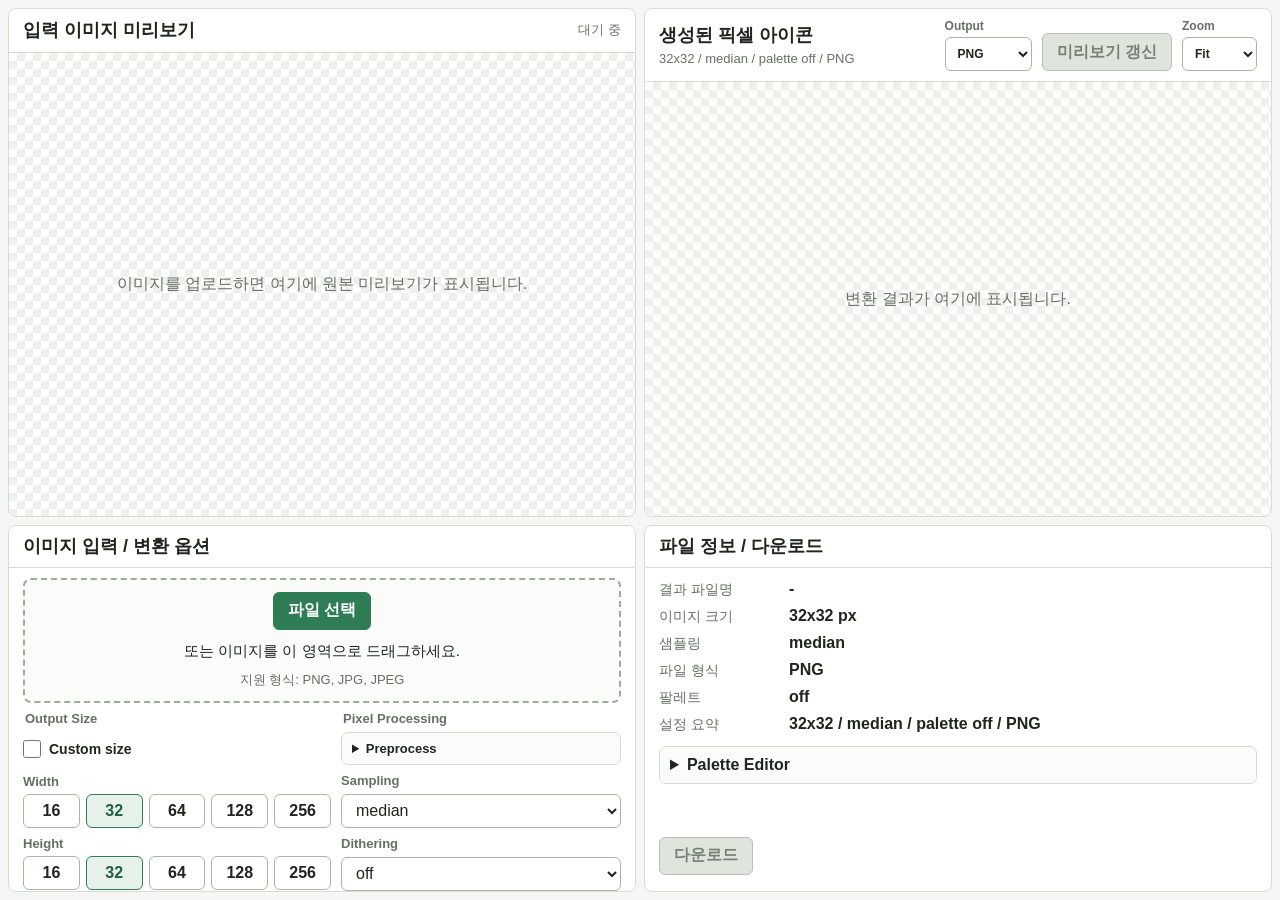
==== commit 453975f1: "26.06.30 commit ." ====
--- a/index.html
+++ b/index.html
@@ -111,6 +111,45 @@
 
         <fieldset class="control-group processing-group">
           <legend>Pixel Processing</legend>
+          <details id="preprocessSection" class="option-details">
+            <summary>Preprocess</summary>
+            <div class="option-details-content">
+              <label class="range-field">
+                <span>Brightness <output id="brightnessValue">0</output></span>
+                <input id="brightnessInput" type="range" min="-100" max="100" step="1" value="0">
+              </label>
+              <label class="range-field">
+                <span>Contrast <output id="contrastValue">0</output></span>
+                <input id="contrastInput" type="range" min="-100" max="100" step="1" value="0">
+              </label>
+              <label class="range-field">
+                <span>Saturation <output id="saturationValue">0</output></span>
+                <input id="saturationInput" type="range" min="-100" max="100" step="1" value="0">
+              </label>
+              <label class="control-field">
+                <span>Sharpen</span>
+                <select id="sharpenModeSelect">
+                  <option value="off" selected>off</option>
+                  <option value="low">low</option>
+                  <option value="medium">medium</option>
+                </select>
+              </label>
+              <label class="custom-size-toggle">
+                <input id="backgroundCleanupToggle" type="checkbox">
+                <span>배경 제거</span>
+              </label>
+              <div id="backgroundCleanupControls" class="background-cleanup-controls is-disabled">
+                <label class="control-field">
+                  <span>제거 색상</span>
+                  <input id="backgroundCleanupColorInput" type="color" value="#ffffff" disabled>
+                </label>
+                <label class="range-field">
+                  <span>허용 오차 <output id="backgroundCleanupToleranceValue">0</output></span>
+                  <input id="backgroundCleanupToleranceInput" type="range" min="0" max="255" step="1" value="0" disabled>
+                </label>
+              </div>
+            </div>
+          </details>
           <label class="control-field">
             <span>Sampling</span>
             <select id="samplingModeSelect">
@@ -120,6 +159,46 @@
               <option value="dominant">dominant</option>
             </select>
           </label>
+          <label class="control-field">
+            <span>Dithering</span>
+            <select id="ditheringModeSelect">
+              <option value="off" selected>off</option>
+              <option value="floydSteinberg">Floyd-Steinberg</option>
+              <option value="bayer4x4">Bayer 4x4</option>
+            </select>
+          </label>
+
+          <div class="palette-source-controls">
+            <label class="control-field">
+              <span>Palette source</span>
+              <select id="paletteSourceSelect">
+                <option value="generated" selected>Generated</option>
+                <option value="builtIn">Built-in</option>
+                <option value="imported">Imported</option>
+              </select>
+            </label>
+            <label id="builtInPaletteField" class="control-field" hidden>
+              <span>Built-in palette</span>
+              <select id="builtInPaletteSelect">
+                <option value="grayscale4" selected>Grayscale 4</option>
+                <option value="gameboyLike4">Gameboy-like 4</option>
+                <option value="picoLike16">Pico-like 16</option>
+                <option value="warm8">Warm 8</option>
+                <option value="cool8">Cool 8</option>
+              </select>
+            </label>
+            <div id="importedPaletteField" class="imported-palette-field" hidden>
+              <label class="control-field">
+                <span>Imported HEX colors</span>
+                <textarea id="importedPaletteTextInput" rows="3" spellcheck="false" placeholder="#000000, #ffffff"></textarea>
+              </label>
+              <div class="palette-import-actions">
+                <input id="importedPaletteFileInput" type="file" accept=".txt,.hex,text/plain">
+                <button id="applyImportedPaletteButton" class="secondary-button" type="button">Apply palette</button>
+              </div>
+              <div id="importedPalettePreview" class="palette-preview" aria-live="polite"></div>
+            </div>
+          </div>
 
           <div class="palette-controls">
             <label class="control-field">
@@ -143,8 +222,21 @@
             </label>
           </div>
           <p id="paletteSummary" class="palette-summary">팔레트 제한: off</p>
+          <details id="iconAssistSection" class="option-details">
+            <summary>Icon Assist</summary>
+            <div class="option-details-content">
+              <label class="control-field">
+                <span>Outline</span>
+                <select id="outlineModeSelect">
+                  <option value="off" selected>off</option>
+                  <option value="black">1px black</option>
+                  <option value="dark">1px dark</option>
+                </select>
+              </label>
+              <p class="option-help">Outline은 palette/editor 결과 뒤에 적용되며 색상이 1개 추가될 수 있습니다.</p>
+            </div>
+          </details>
         </fieldset>
-
       </div>
 
       <p id="errorMessage" class="message error-message" role="alert" aria-live="polite"></p>
@@ -181,6 +273,32 @@
           <dd id="resultSummary">32x32 / median / palette off / PNG</dd>
         </div>
       </dl>
+      <details id="paletteEditorSection" class="palette-editor">
+        <summary>Palette Editor</summary>
+        <p id="paletteEditorNotice" class="palette-editor-notice">설정을 변경하거나 다시 변환하면 수동 palette 편집 결과가 초기화됩니다.</p>
+        <p id="resultPaletteStats" class="palette-editor-stats">결과를 생성하면 palette swatch가 표시됩니다.</p>
+        <div id="resultPaletteSwatches" class="result-palette-swatches" role="list" aria-label="결과 팔레트"></div>
+        <div class="palette-editor-selection">
+          <span>선택 색상</span>
+          <strong id="selectedPaletteColor">없음</strong>
+        </div>
+        <div class="palette-editor-actions">
+          <button id="copyPaletteHexButton" class="secondary-button" type="button" disabled>Copy HEX</button>
+          <label class="control-field">
+            <span>Replace HEX</span>
+            <input id="paletteReplacementInput" type="text" value="#000000" maxlength="7" spellcheck="false">
+          </label>
+          <button id="replacePaletteColorButton" class="secondary-button" type="button" disabled>Replace color</button>
+          <label class="control-field">
+            <span>Merge target</span>
+            <select id="paletteMergeTargetSelect" disabled>
+              <option value="">Select target</option>
+            </select>
+          </label>
+          <button id="mergePaletteColorButton" class="secondary-button" type="button" disabled>Merge color</button>
+        </div>
+        <p id="paletteEditorStatus" class="palette-editor-status" aria-live="polite"></p>
+      </details>
       <button id="downloadButton" class="download-button" type="button" disabled>다운로드</button>
     </section>
   </main>
@@ -189,6 +307,7 @@
   <script src="./src/fileHandler.js"></script>
   <script src="./src/imageProcessor.js"></script>
   <script src="./src/paletteQuantizer.js"></script>
+  <script src="./src/iconAssistProcessor.js"></script>
   <script src="./src/exporter.js"></script>
   <script src="./src/uiController.js"></script>
   <script src="./src/app.js"></script>
--- a/styles/style.css
+++ b/styles/style.css
@@ -378,6 +378,7 @@
 
 .control-field input,
 .control-field select,
+.control-field textarea,
 .custom-size-field input {
   width: 100%;
   min-height: 34px;
@@ -388,9 +389,147 @@
   padding: 0 10px;
 }
 
+.control-field textarea {
+  min-height: 76px;
+  padding: 8px 10px;
+  resize: vertical;
+  line-height: 1.35;
+}
+
 .processing-group {
   display: grid;
   gap: 8px;
+}
+
+.option-details {
+  border: 1px solid var(--panel-border);
+  border-radius: 7px;
+  background: #fbfcfa;
+}
+
+.option-details > summary {
+  padding: 8px 10px;
+  cursor: pointer;
+  color: var(--text);
+  font-size: 13px;
+  font-weight: 700;
+}
+
+.option-details[open] > summary {
+  border-bottom: 1px solid var(--panel-border);
+}
+
+.option-details-content {
+  display: grid;
+  gap: 8px;
+  padding: 9px 10px 10px;
+}
+
+.range-field {
+  display: grid;
+  gap: 5px;
+  color: var(--muted);
+  font-size: 13px;
+  font-weight: 700;
+}
+
+.range-field > span {
+  display: flex;
+  justify-content: space-between;
+  gap: 8px;
+}
+
+.range-field output {
+  color: var(--text);
+  font-family: Consolas, "Courier New", monospace;
+}
+
+.range-field input[type="range"] {
+  width: 100%;
+  margin: 0;
+  accent-color: var(--accent);
+}
+
+.background-cleanup-controls {
+  display: grid;
+  grid-template-columns: minmax(100px, 0.7fr) minmax(150px, 1fr);
+  gap: 8px;
+  align-items: end;
+}
+
+.background-cleanup-controls.is-disabled {
+  opacity: 0.58;
+}
+
+.control-field input[type="color"] {
+  min-height: 36px;
+  padding: 3px;
+}
+
+.option-help {
+  margin: 0;
+  color: var(--muted);
+  font-size: 12px;
+  line-height: 1.4;
+}
+
+.palette-source-controls {
+  display: grid;
+  gap: 8px;
+}
+
+.imported-palette-field {
+  display: grid;
+  gap: 8px;
+}
+
+.palette-import-actions {
+  display: grid;
+  grid-template-columns: minmax(0, 1fr) auto;
+  gap: 8px;
+  align-items: center;
+}
+
+.palette-import-actions input {
+  min-width: 0;
+}
+
+.secondary-button {
+  display: inline-flex;
+  min-height: 34px;
+  align-items: center;
+  justify-content: center;
+  padding: 0 12px;
+  border: 1px solid #aab5a5;
+  border-radius: 6px;
+  background: #ffffff;
+  color: var(--text);
+  cursor: pointer;
+  font-weight: 700;
+  white-space: nowrap;
+}
+
+.secondary-button:hover,
+.secondary-button:focus-visible {
+  border-color: var(--accent);
+  color: var(--accent-strong);
+}
+
+.palette-preview {
+  display: flex;
+  min-height: 24px;
+  flex-wrap: wrap;
+  gap: 4px;
+  color: var(--muted);
+  font-size: 12px;
+  line-height: 1.4;
+}
+
+.palette-preview-chip {
+  width: 18px;
+  height: 18px;
+  border: 1px solid rgba(32, 37, 31, 0.24);
+  border-radius: 4px;
 }
 
 .palette-controls {
@@ -408,6 +547,118 @@
   color: var(--muted);
   font-size: 13px;
   line-height: 1.35;
+}
+
+.palette-editor {
+  margin: 0 14px 12px;
+  border: 1px solid var(--panel-border);
+  border-radius: 7px;
+  background: #fbfcfa;
+}
+
+.palette-editor > summary {
+  padding: 9px 10px;
+  cursor: pointer;
+  color: var(--text);
+  font-weight: 700;
+}
+
+.palette-editor[open] > summary {
+  border-bottom: 1px solid var(--panel-border);
+}
+
+.palette-editor-notice,
+.palette-editor-stats,
+.palette-editor-status {
+  margin: 8px 10px 0;
+  color: var(--muted);
+  font-size: 12px;
+  line-height: 1.4;
+}
+
+.palette-editor-status {
+  min-height: 18px;
+  margin-bottom: 10px;
+  color: var(--accent-strong);
+}
+
+.result-palette-swatches {
+  display: grid;
+  grid-template-columns: repeat(auto-fit, minmax(132px, 1fr));
+  gap: 6px;
+  max-height: 156px;
+  margin: 8px 10px;
+  overflow-y: auto;
+}
+
+.result-palette-swatch {
+  display: grid;
+  grid-template-columns: 28px minmax(0, 1fr);
+  gap: 7px;
+  min-width: 0;
+  min-height: 34px;
+  padding: 4px 6px;
+  align-items: center;
+  border: 1px solid #c6cdc2;
+  border-radius: 6px;
+  background: #ffffff;
+  color: var(--text);
+  cursor: pointer;
+  text-align: left;
+}
+
+.result-palette-swatch.is-selected {
+  border-color: var(--accent);
+  box-shadow: 0 0 0 2px rgba(47, 125, 86, 0.16);
+}
+
+.result-palette-chip {
+  width: 28px;
+  height: 24px;
+  border: 1px solid rgba(32, 37, 31, 0.28);
+  border-radius: 4px;
+}
+
+.result-palette-label {
+  min-width: 0;
+  overflow: hidden;
+  font-family: Consolas, "Courier New", monospace;
+  font-size: 11px;
+  text-overflow: ellipsis;
+  white-space: nowrap;
+}
+
+.palette-editor-selection {
+  display: flex;
+  gap: 8px;
+  margin: 8px 10px;
+  align-items: baseline;
+  color: var(--muted);
+  font-size: 12px;
+}
+
+.palette-editor-selection strong {
+  color: var(--text);
+  font-family: Consolas, "Courier New", monospace;
+}
+
+.palette-editor-actions {
+  display: grid;
+  grid-template-columns: auto minmax(110px, 1fr) auto;
+  gap: 8px;
+  margin: 8px 10px;
+  align-items: end;
+}
+
+.palette-editor-actions .control-field {
+  min-width: 0;
+}
+
+.palette-editor-actions .secondary-button:disabled {
+  border-color: #d7dcd1;
+  background: #eef0eb;
+  color: #939b90;
+  cursor: not-allowed;
 }
 
 .file-input {
@@ -574,7 +825,10 @@
   }
 
   .axis-buttons,
-  .palette-controls {
+  .palette-controls,
+  .palette-import-actions,
+  .palette-editor-actions,
+  .background-cleanup-controls {
     grid-template-columns: repeat(2, minmax(0, 1fr));
   }
 
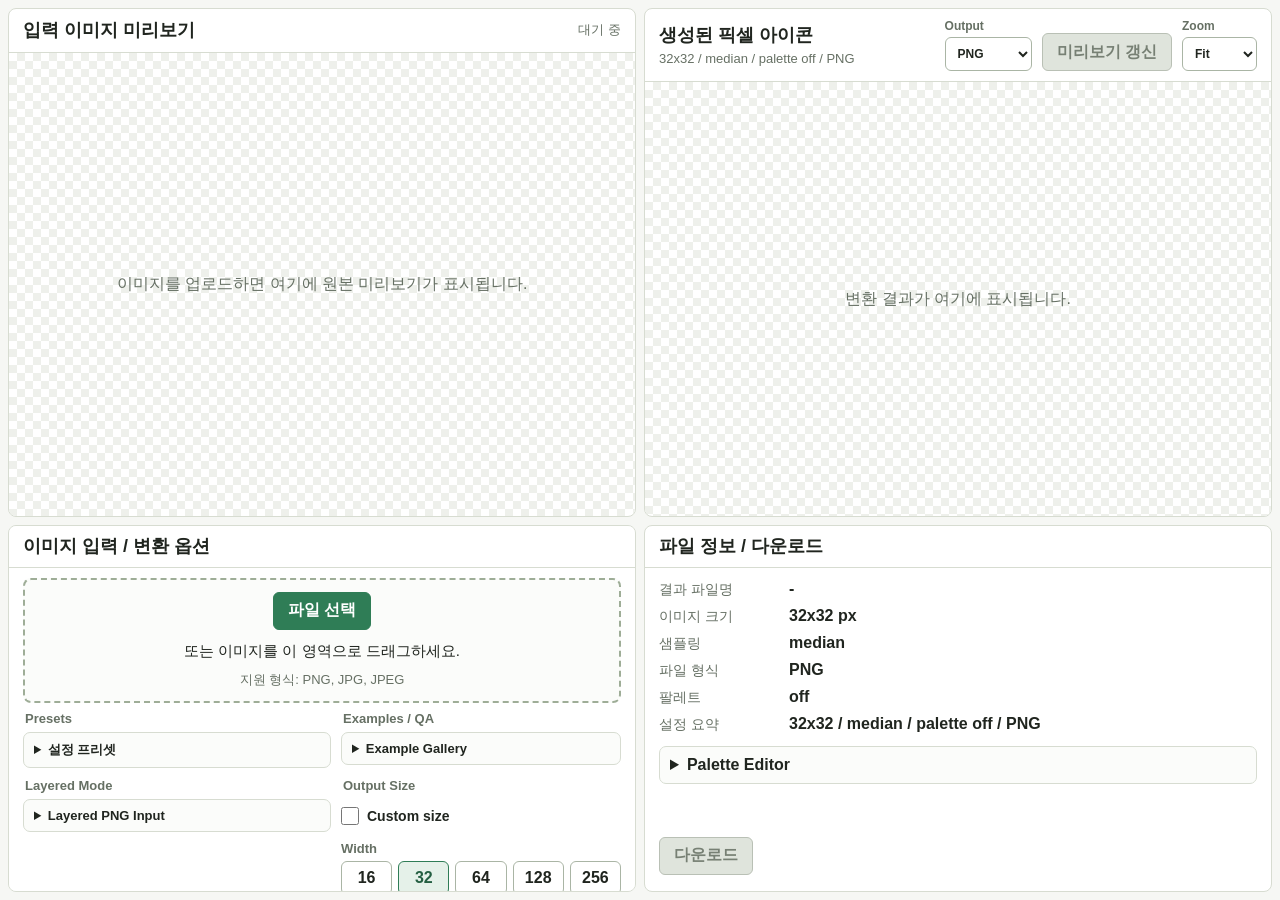
==== commit 605eff34: "update ." ====
--- a/index.html
+++ b/index.html
@@ -41,6 +41,7 @@
             </select>
           </label>
           <button id="previewRefreshButton" class="convert-button preview-refresh-button" type="button" disabled>미리보기 갱신</button>
+          <button id="processingCancelButton" class="secondary-button processing-cancel-button" type="button" hidden disabled>취소</button>
           <label class="zoom-control">
             <span>Zoom</span>
             <select id="resultZoomSelect">
@@ -71,6 +72,72 @@
       </div>
 
       <div class="control-grid" aria-label="변환 옵션">
+        <fieldset class="control-group preset-group">
+          <legend>Presets</legend>
+          <details id="presetsSection" class="option-details">
+            <summary>설정 프리셋</summary>
+            <div class="option-details-content">
+              <label class="control-field">
+                <span>Preset</span>
+                <select id="presetSelect"></select>
+              </label>
+              <div class="preset-actions">
+                <button id="loadPresetButton" class="secondary-button" type="button">프리셋 불러오기</button>
+                <button id="deletePresetButton" class="secondary-button" type="button">프리셋 삭제</button>
+                <button id="resetPresetButton" class="secondary-button" type="button">기본값</button>
+              </div>
+              <label class="control-field">
+                <span>Preset name</span>
+                <input id="presetNameInput" type="text" maxlength="80" placeholder="My pixel recipe">
+              </label>
+              <button id="savePresetButton" class="secondary-button" type="button">현재 설정 저장</button>
+              <label class="control-field">
+                <span>Preset JSON</span>
+                <textarea id="presetJsonTextInput" rows="4" spellcheck="false" placeholder="{ &quot;presets&quot;: [] }"></textarea>
+              </label>
+              <div class="preset-actions">
+                <button id="exportPresetsButton" class="secondary-button" type="button">Export JSON</button>
+                <button id="importPresetsButton" class="secondary-button" type="button">Import JSON</button>
+              </div>
+              <p id="presetStatus" class="preset-status" aria-live="polite"></p>
+            </div>
+          </details>
+        </fieldset>
+
+        <fieldset class="control-group examples-group">
+          <legend>Examples / QA</legend>
+          <details id="examplesSection" class="option-details">
+            <summary>Example Gallery</summary>
+            <div class="option-details-content">
+              <div id="exampleGallery" class="example-gallery" aria-label="Generated examples"></div>
+              <button id="runExampleQaButton" class="secondary-button" type="button">Run QA</button>
+              <p id="exampleStatus" class="preset-status" aria-live="polite"></p>
+            </div>
+          </details>
+        </fieldset>
+
+        <fieldset class="control-group layered-group">
+          <legend>Layered Mode</legend>
+          <details id="layeredSection" class="option-details">
+            <summary>Layered PNG Input</summary>
+            <div class="option-details-content">
+              <label class="custom-size-toggle">
+                <input id="layeredModeToggle" type="checkbox">
+                <span>Layered Mode</span>
+              </label>
+              <div id="layeredControls" class="layered-controls is-disabled">
+                <label class="control-field">
+                  <span>Add image layers</span>
+                  <input id="layerFileInput" type="file" accept=".png,.jpg,.jpeg,image/png,image/jpeg" multiple disabled>
+                </label>
+                <div id="layerList" class="layer-list" aria-label="Layer list"></div>
+                <p class="option-help">Visible layers are processed independently with shared settings, composited at top-left, and exported as flattened PNG/JPG or visible Aseprite layers.</p>
+              </div>
+              <p id="layeredStatus" class="preset-status" aria-live="polite"></p>
+            </div>
+          </details>
+        </fieldset>
+
         <fieldset class="control-group size-axis-group">
           <legend>Output Size</legend>
           <label class="custom-size-toggle">
@@ -305,11 +372,14 @@
 
   <script src="./src/constants.js"></script>
   <script src="./src/fileHandler.js"></script>
+  <script src="./src/presetManager.js"></script>
+  <script src="./src/exampleGallery.js"></script>
   <script src="./src/imageProcessor.js"></script>
   <script src="./src/paletteQuantizer.js"></script>
   <script src="./src/iconAssistProcessor.js"></script>
   <script src="./src/exporter.js"></script>
   <script src="./src/uiController.js"></script>
+  <script src="./src/workerClient.js"></script>
   <script src="./src/app.js"></script>
 </body>
 </html>
--- a/styles/style.css
+++ b/styles/style.css
@@ -123,6 +123,10 @@
   white-space: nowrap;
 }
 
+.processing-cancel-button {
+  min-height: 34px;
+}
+
 .preview-format-control select,
 .zoom-control select {
   min-height: 34px;
@@ -401,6 +405,21 @@
   gap: 8px;
 }
 
+.preset-group {
+  display: grid;
+  gap: 8px;
+}
+
+.examples-group {
+  display: grid;
+  gap: 8px;
+}
+
+.layered-group {
+  display: grid;
+  gap: 8px;
+}
+
 .option-details {
   border: 1px solid var(--panel-border);
   border-radius: 7px;
@@ -492,6 +511,117 @@
 
 .palette-import-actions input {
   min-width: 0;
+}
+
+.preset-actions {
+  display: flex;
+  flex-wrap: wrap;
+  gap: 8px;
+}
+
+.preset-status {
+  min-height: 18px;
+  margin: 0;
+  color: var(--muted);
+  font-size: 12px;
+  line-height: 1.4;
+}
+
+.example-gallery {
+  display: grid;
+  grid-template-columns: repeat(auto-fit, minmax(132px, 1fr));
+  gap: 8px;
+}
+
+.example-button {
+  display: grid;
+  min-width: 0;
+  gap: 6px;
+  padding: 8px;
+  border: 1px solid var(--panel-border);
+  border-radius: 7px;
+  background: #ffffff;
+  color: var(--text);
+  cursor: pointer;
+  text-align: left;
+}
+
+.example-button:hover,
+.example-button:focus-visible {
+  border-color: var(--accent);
+}
+
+.example-thumb {
+  width: 100%;
+  max-width: 96px;
+  aspect-ratio: 1;
+  justify-self: center;
+  object-fit: contain;
+  image-rendering: pixelated;
+  image-rendering: crisp-edges;
+  background:
+    linear-gradient(45deg, #e2e6de 25%, transparent 25%),
+    linear-gradient(-45deg, #e2e6de 25%, transparent 25%),
+    linear-gradient(45deg, transparent 75%, #e2e6de 75%),
+    linear-gradient(-45deg, transparent 75%, #e2e6de 75%);
+  background-position: 0 0, 0 8px, 8px -8px, -8px 0;
+  background-size: 16px 16px;
+}
+
+.example-title {
+  font-size: 13px;
+  font-weight: 700;
+}
+
+.example-copy {
+  color: var(--muted);
+  font-size: 12px;
+  line-height: 1.35;
+}
+
+.layered-controls {
+  display: grid;
+  gap: 8px;
+}
+
+.layered-controls.is-disabled {
+  opacity: 0.62;
+}
+
+.layer-list {
+  display: grid;
+  gap: 6px;
+}
+
+.layer-row {
+  display: grid;
+  grid-template-columns: auto minmax(90px, 1fr) repeat(4, auto);
+  gap: 6px;
+  align-items: center;
+  padding: 6px;
+  border: 1px solid var(--panel-border);
+  border-radius: 7px;
+  background: #ffffff;
+}
+
+.layer-row input[type="text"] {
+  min-width: 0;
+  min-height: 32px;
+  border: 1px solid #aab5a5;
+  border-radius: 6px;
+  padding: 0 8px;
+}
+
+.layer-index {
+  color: var(--muted);
+  font-size: 12px;
+  font-weight: 700;
+}
+
+.layer-mini-button {
+  min-width: 32px;
+  min-height: 32px;
+  padding: 0 8px;
 }
 
 .secondary-button {
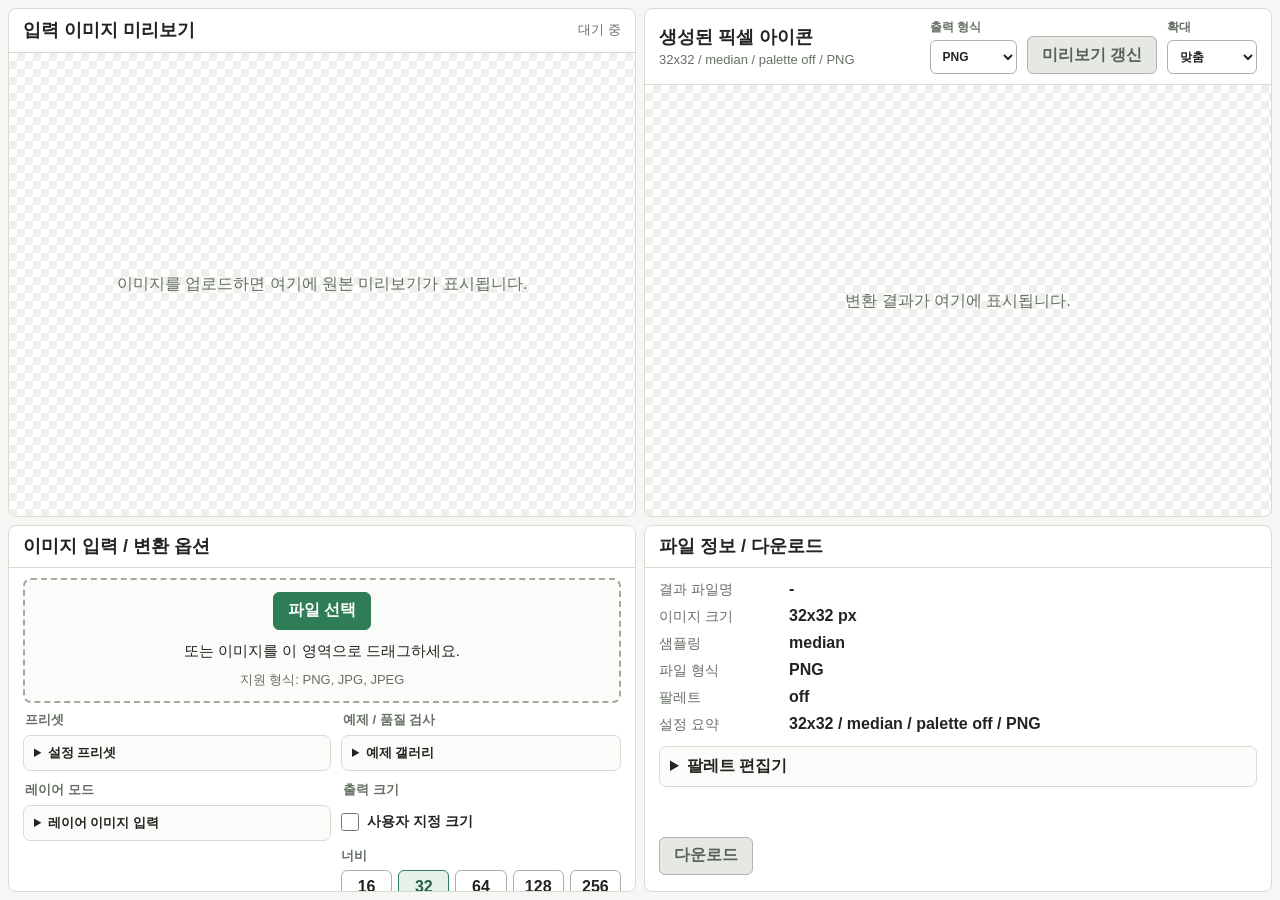
==== commit 97106c17: "update polishing ." ====
--- a/index.html
+++ b/index.html
@@ -7,11 +7,11 @@
   <link rel="stylesheet" href="./styles/style.css">
 </head>
 <body>
-  <main class="app-shell" aria-label="pixel icon generator">
+  <main class="app-shell" aria-label="픽셀 아이콘 생성기">
     <div id="warningBanner" class="warning-banner" role="status" aria-live="polite" hidden>
       <span class="warning-icon" aria-hidden="true">!</span>
       <span id="warningMessage" class="warning-text"></span>
-      <button id="warningCloseButton" class="warning-close" type="button" aria-label="경고 닫기">x</button>
+      <button id="warningCloseButton" class="warning-close" type="button" aria-label="경고 닫기">×</button>
     </div>
 
     <section class="panel panel-preview" aria-labelledby="originalPreviewTitle">
@@ -33,7 +33,7 @@
         </div>
         <div class="preview-actions">
           <label class="preview-format-control">
-            <span>Output</span>
+            <span>출력 형식</span>
             <select id="outputFormatSelect">
               <option value="png" selected>PNG</option>
               <option value="jpg">JPG</option>
@@ -43,10 +43,10 @@
           <button id="previewRefreshButton" class="convert-button preview-refresh-button" type="button" disabled>미리보기 갱신</button>
           <button id="processingCancelButton" class="secondary-button processing-cancel-button" type="button" hidden disabled>취소</button>
           <label class="zoom-control">
-            <span>Zoom</span>
+            <span>확대</span>
             <select id="resultZoomSelect">
-              <option value="fit" selected>Fit</option>
-              <option value="actual">Actual</option>
+              <option value="fit" selected>맞춤</option>
+              <option value="actual">실제 크기</option>
               <option value="8">8x</option>
               <option value="16">16x</option>
             </select>
@@ -64,21 +64,21 @@
         <h2 id="inputTitle">이미지 입력 / 변환 옵션</h2>
       </div>
 
-      <div id="dropZone" class="drop-zone" tabindex="0" role="button" aria-describedby="inputHelp errorMessage">
+      <div id="dropZone" class="drop-zone" role="group" aria-labelledby="fileInputLabel" aria-describedby="inputHelp errorMessage">
         <input id="fileInput" class="file-input" type="file" accept=".png,.jpg,.jpeg,image/png,image/jpeg">
-        <label class="file-button" for="fileInput">파일 선택</label>
+        <label id="fileInputLabel" class="file-button" for="fileInput">파일 선택</label>
         <p id="inputHelp" class="drop-copy">또는 이미지를 이 영역으로 드래그하세요.</p>
         <p class="file-types">지원 형식: PNG, JPG, JPEG</p>
       </div>
 
       <div class="control-grid" aria-label="변환 옵션">
         <fieldset class="control-group preset-group">
-          <legend>Presets</legend>
+          <legend>프리셋</legend>
           <details id="presetsSection" class="option-details">
             <summary>설정 프리셋</summary>
             <div class="option-details-content">
               <label class="control-field">
-                <span>Preset</span>
+                <span>프리셋</span>
                 <select id="presetSelect"></select>
               </label>
               <div class="preset-actions">
@@ -87,17 +87,17 @@
                 <button id="resetPresetButton" class="secondary-button" type="button">기본값</button>
               </div>
               <label class="control-field">
-                <span>Preset name</span>
-                <input id="presetNameInput" type="text" maxlength="80" placeholder="My pixel recipe">
+                <span>프리셋 이름</span>
+                <input id="presetNameInput" type="text" maxlength="80" placeholder="나만의 픽셀 설정">
               </label>
               <button id="savePresetButton" class="secondary-button" type="button">현재 설정 저장</button>
               <label class="control-field">
-                <span>Preset JSON</span>
+                <span>프리셋 JSON</span>
                 <textarea id="presetJsonTextInput" rows="4" spellcheck="false" placeholder="{ &quot;presets&quot;: [] }"></textarea>
               </label>
               <div class="preset-actions">
-                <button id="exportPresetsButton" class="secondary-button" type="button">Export JSON</button>
-                <button id="importPresetsButton" class="secondary-button" type="button">Import JSON</button>
+                <button id="exportPresetsButton" class="secondary-button" type="button">JSON 내보내기</button>
+                <button id="importPresetsButton" class="secondary-button" type="button">JSON 가져오기</button>
               </div>
               <p id="presetStatus" class="preset-status" aria-live="polite"></p>
             </div>
@@ -105,33 +105,33 @@
         </fieldset>
 
         <fieldset class="control-group examples-group">
-          <legend>Examples / QA</legend>
+          <legend>예제 / 품질 검사</legend>
           <details id="examplesSection" class="option-details">
-            <summary>Example Gallery</summary>
-            <div class="option-details-content">
-              <div id="exampleGallery" class="example-gallery" aria-label="Generated examples"></div>
-              <button id="runExampleQaButton" class="secondary-button" type="button">Run QA</button>
+            <summary>예제 갤러리</summary>
+            <div class="option-details-content">
+              <div id="exampleGallery" class="example-gallery" aria-label="생성 예제"></div>
+              <button id="runExampleQaButton" class="secondary-button" type="button">품질 검사 실행</button>
               <p id="exampleStatus" class="preset-status" aria-live="polite"></p>
             </div>
           </details>
         </fieldset>
 
         <fieldset class="control-group layered-group">
-          <legend>Layered Mode</legend>
+          <legend>레이어 모드</legend>
           <details id="layeredSection" class="option-details">
-            <summary>Layered PNG Input</summary>
+            <summary>레이어 이미지 입력</summary>
             <div class="option-details-content">
               <label class="custom-size-toggle">
                 <input id="layeredModeToggle" type="checkbox">
-                <span>Layered Mode</span>
+                <span>레이어 모드</span>
               </label>
               <div id="layeredControls" class="layered-controls is-disabled">
                 <label class="control-field">
-                  <span>Add image layers</span>
+                  <span>이미지 레이어 추가</span>
                   <input id="layerFileInput" type="file" accept=".png,.jpg,.jpeg,image/png,image/jpeg" multiple disabled>
                 </label>
-                <div id="layerList" class="layer-list" aria-label="Layer list"></div>
-                <p class="option-help">Visible layers are processed independently with shared settings, composited at top-left, and exported as flattened PNG/JPG or visible Aseprite layers.</p>
+                <div id="layerList" class="layer-list" aria-label="레이어 목록"></div>
+                <p class="option-help">표시 중인 레이어를 공통 설정으로 각각 처리하고 왼쪽 위 기준으로 합성합니다. PNG/JPG는 단일 이미지로, Aseprite는 표시 레이어별로 내보냅니다.</p>
               </div>
               <p id="layeredStatus" class="preset-status" aria-live="polite"></p>
             </div>
@@ -139,14 +139,14 @@
         </fieldset>
 
         <fieldset class="control-group size-axis-group">
-          <legend>Output Size</legend>
+          <legend>출력 크기</legend>
           <label class="custom-size-toggle">
             <input id="customSizeToggle" type="checkbox">
-            <span>Custom size</span>
+            <span>사용자 지정 크기</span>
           </label>
 
           <div class="size-axis-row" data-axis-row="width">
-            <div class="axis-label">Width</div>
+            <div class="axis-label">너비</div>
             <div class="axis-buttons" id="widthAxisButtons">
               <button class="size-axis-button" type="button" data-axis="width" data-value="16">16</button>
               <button class="size-axis-button is-selected" type="button" data-axis="width" data-value="32">32</button>
@@ -155,13 +155,13 @@
               <button class="size-axis-button" type="button" data-axis="width" data-value="256">256</button>
             </div>
             <label id="customWidthField" class="custom-size-field" hidden>
-              <span>Custom Width</span>
+              <span>사용자 지정 너비</span>
               <input id="outputWidthInput" type="number" min="1" step="1" value="32" inputmode="numeric">
             </label>
           </div>
 
           <div class="size-axis-row" data-axis-row="height">
-            <div class="axis-label">Height</div>
+            <div class="axis-label">높이</div>
             <div class="axis-buttons" id="heightAxisButtons">
               <button class="size-axis-button" type="button" data-axis="height" data-value="16">16</button>
               <button class="size-axis-button is-selected" type="button" data-axis="height" data-value="32">32</button>
@@ -170,31 +170,31 @@
               <button class="size-axis-button" type="button" data-axis="height" data-value="256">256</button>
             </div>
             <label id="customHeightField" class="custom-size-field" hidden>
-              <span>Custom Height</span>
+              <span>사용자 지정 높이</span>
               <input id="outputHeightInput" type="number" min="1" step="1" value="32" inputmode="numeric">
             </label>
           </div>
         </fieldset>
 
         <fieldset class="control-group processing-group">
-          <legend>Pixel Processing</legend>
+          <legend>픽셀 처리</legend>
           <details id="preprocessSection" class="option-details">
-            <summary>Preprocess</summary>
-            <div class="option-details-content">
-              <label class="range-field">
-                <span>Brightness <output id="brightnessValue">0</output></span>
+            <summary>전처리</summary>
+            <div class="option-details-content">
+              <label class="range-field" for="brightnessInput">
+                <span>밝기 <output id="brightnessValue">0</output></span>
                 <input id="brightnessInput" type="range" min="-100" max="100" step="1" value="0">
               </label>
-              <label class="range-field">
-                <span>Contrast <output id="contrastValue">0</output></span>
+              <label class="range-field" for="contrastInput">
+                <span>대비 <output id="contrastValue">0</output></span>
                 <input id="contrastInput" type="range" min="-100" max="100" step="1" value="0">
               </label>
-              <label class="range-field">
-                <span>Saturation <output id="saturationValue">0</output></span>
+              <label class="range-field" for="saturationInput">
+                <span>채도 <output id="saturationValue">0</output></span>
                 <input id="saturationInput" type="range" min="-100" max="100" step="1" value="0">
               </label>
               <label class="control-field">
-                <span>Sharpen</span>
+                <span>선명하게</span>
                 <select id="sharpenModeSelect">
                   <option value="off" selected>off</option>
                   <option value="low">low</option>
@@ -210,7 +210,7 @@
                   <span>제거 색상</span>
                   <input id="backgroundCleanupColorInput" type="color" value="#ffffff" disabled>
                 </label>
-                <label class="range-field">
+                <label class="range-field" for="backgroundCleanupToleranceInput">
                   <span>허용 오차 <output id="backgroundCleanupToleranceValue">0</output></span>
                   <input id="backgroundCleanupToleranceInput" type="range" min="0" max="255" step="1" value="0" disabled>
                 </label>
@@ -218,7 +218,7 @@
             </div>
           </details>
           <label class="control-field">
-            <span>Sampling</span>
+            <span>샘플링</span>
             <select id="samplingModeSelect">
               <option value="median" selected>median</option>
               <option value="average">average</option>
@@ -227,7 +227,7 @@
             </select>
           </label>
           <label class="control-field">
-            <span>Dithering</span>
+            <span>디더링</span>
             <select id="ditheringModeSelect">
               <option value="off" selected>off</option>
               <option value="floydSteinberg">Floyd-Steinberg</option>
@@ -237,15 +237,15 @@
 
           <div class="palette-source-controls">
             <label class="control-field">
-              <span>Palette source</span>
+              <span>팔레트 소스</span>
               <select id="paletteSourceSelect">
-                <option value="generated" selected>Generated</option>
-                <option value="builtIn">Built-in</option>
-                <option value="imported">Imported</option>
+                <option value="generated" selected>자동 생성</option>
+                <option value="builtIn">기본 제공</option>
+                <option value="imported">가져오기</option>
               </select>
             </label>
             <label id="builtInPaletteField" class="control-field" hidden>
-              <span>Built-in palette</span>
+              <span>기본 제공 팔레트</span>
               <select id="builtInPaletteSelect">
                 <option value="grayscale4" selected>Grayscale 4</option>
                 <option value="gameboyLike4">Gameboy-like 4</option>
@@ -256,12 +256,13 @@
             </label>
             <div id="importedPaletteField" class="imported-palette-field" hidden>
               <label class="control-field">
-                <span>Imported HEX colors</span>
+                <span>가져온 HEX 색상</span>
                 <textarea id="importedPaletteTextInput" rows="3" spellcheck="false" placeholder="#000000, #ffffff"></textarea>
               </label>
               <div class="palette-import-actions">
-                <input id="importedPaletteFileInput" type="file" accept=".txt,.hex,text/plain">
-                <button id="applyImportedPaletteButton" class="secondary-button" type="button">Apply palette</button>
+                <input id="importedPaletteFileInput" class="file-input" type="file" accept=".txt,.hex,text/plain">
+                <label class="secondary-button palette-file-button" for="importedPaletteFileInput">HEX 파일 선택</label>
+                <button id="applyImportedPaletteButton" class="secondary-button" type="button">팔레트 적용</button>
               </div>
               <div id="importedPalettePreview" class="palette-preview" aria-live="polite"></div>
             </div>
@@ -269,7 +270,7 @@
 
           <div class="palette-controls">
             <label class="control-field">
-              <span>Palette limit</span>
+              <span>팔레트 제한</span>
               <select id="paletteModeSelect">
                 <option value="off" selected>off</option>
                 <option value="auto">auto</option>
@@ -284,23 +285,23 @@
               </select>
             </label>
             <label id="customPaletteField" class="control-field custom-palette-field is-disabled">
-              <span>Custom colors</span>
+              <span>사용자 지정 색상 수</span>
               <input id="customPaletteCountInput" type="number" min="2" max="256" step="1" value="16" inputmode="numeric" disabled>
             </label>
           </div>
           <p id="paletteSummary" class="palette-summary">팔레트 제한: off</p>
           <details id="iconAssistSection" class="option-details">
-            <summary>Icon Assist</summary>
-            <div class="option-details-content">
-              <label class="control-field">
-                <span>Outline</span>
+            <summary>아이콘 보조</summary>
+            <div class="option-details-content">
+              <label class="control-field">
+                <span>외곽선</span>
                 <select id="outlineModeSelect">
                   <option value="off" selected>off</option>
                   <option value="black">1px black</option>
                   <option value="dark">1px dark</option>
                 </select>
               </label>
-              <p class="option-help">Outline은 palette/editor 결과 뒤에 적용되며 색상이 1개 추가될 수 있습니다.</p>
+              <p class="option-help">외곽선은 팔레트 편집 결과 뒤에 적용되며 색상이 1개 추가될 수 있습니다.</p>
             </div>
           </details>
         </fieldset>
@@ -341,28 +342,28 @@
         </div>
       </dl>
       <details id="paletteEditorSection" class="palette-editor">
-        <summary>Palette Editor</summary>
-        <p id="paletteEditorNotice" class="palette-editor-notice">설정을 변경하거나 다시 변환하면 수동 palette 편집 결과가 초기화됩니다.</p>
-        <p id="resultPaletteStats" class="palette-editor-stats">결과를 생성하면 palette swatch가 표시됩니다.</p>
+        <summary>팔레트 편집기</summary>
+        <p id="paletteEditorNotice" class="palette-editor-notice">설정을 변경하거나 다시 변환하면 수동 팔레트 편집 결과가 초기화됩니다.</p>
+        <p id="resultPaletteStats" class="palette-editor-stats">결과를 생성하면 팔레트 색상표가 표시됩니다.</p>
         <div id="resultPaletteSwatches" class="result-palette-swatches" role="list" aria-label="결과 팔레트"></div>
         <div class="palette-editor-selection">
           <span>선택 색상</span>
           <strong id="selectedPaletteColor">없음</strong>
         </div>
         <div class="palette-editor-actions">
-          <button id="copyPaletteHexButton" class="secondary-button" type="button" disabled>Copy HEX</button>
+          <button id="copyPaletteHexButton" class="secondary-button" type="button" disabled>HEX 복사</button>
           <label class="control-field">
-            <span>Replace HEX</span>
+            <span>교체할 HEX</span>
             <input id="paletteReplacementInput" type="text" value="#000000" maxlength="7" spellcheck="false">
           </label>
-          <button id="replacePaletteColorButton" class="secondary-button" type="button" disabled>Replace color</button>
+          <button id="replacePaletteColorButton" class="secondary-button" type="button" disabled>색상 교체</button>
           <label class="control-field">
-            <span>Merge target</span>
+            <span>병합 대상</span>
             <select id="paletteMergeTargetSelect" disabled>
-              <option value="">Select target</option>
-            </select>
-          </label>
-          <button id="mergePaletteColorButton" class="secondary-button" type="button" disabled>Merge color</button>
+              <option value="">대상 선택</option>
+            </select>
+          </label>
+          <button id="mergePaletteColorButton" class="secondary-button" type="button" disabled>색상 병합</button>
         </div>
         <p id="paletteEditorStatus" class="palette-editor-status" aria-live="polite"></p>
       </details>
--- a/styles/style.css
+++ b/styles/style.css
@@ -35,8 +35,18 @@
 button,
 input,
 label,
-select {
+select,
+textarea {
   font: inherit;
+}
+
+button:focus-visible,
+input:focus-visible,
+select:focus-visible,
+textarea:focus-visible,
+summary:focus-visible {
+  outline: 3px solid rgba(47, 125, 86, 0.28);
+  outline-offset: 2px;
 }
 
 .app-shell {
@@ -280,8 +290,7 @@
   transition: border-color 140ms ease, background-color 140ms ease, box-shadow 140ms ease;
 }
 
-.drop-zone.is-active,
-.drop-zone:focus-visible {
+.drop-zone.is-active {
   border-color: var(--accent);
   background: var(--accent-soft);
   box-shadow: 0 0 0 3px rgba(47, 125, 86, 0.18);
@@ -511,6 +520,11 @@
 
 .palette-import-actions input {
   min-width: 0;
+}
+
+.palette-file-button {
+  min-height: 34px;
+  padding: 0 12px;
 }
 
 .preset-actions {
@@ -800,6 +814,16 @@
   white-space: nowrap;
 }
 
+.file-input:focus-visible {
+  outline: none;
+}
+
+.file-input:focus-visible + .file-button,
+.file-input:focus-visible + .palette-file-button {
+  outline: 3px solid rgba(47, 125, 86, 0.28);
+  outline-offset: 2px;
+}
+
 .file-button,
 .download-button,
 .convert-button {
@@ -825,9 +849,9 @@
 
 .download-button:disabled,
 .convert-button:disabled {
-  border-color: #b9c0b5;
-  background: #dfe4dc;
-  color: #778074;
+  border-color: #aeb6aa;
+  background: #e6e9e3;
+  color: #586157;
   cursor: not-allowed;
 }
 
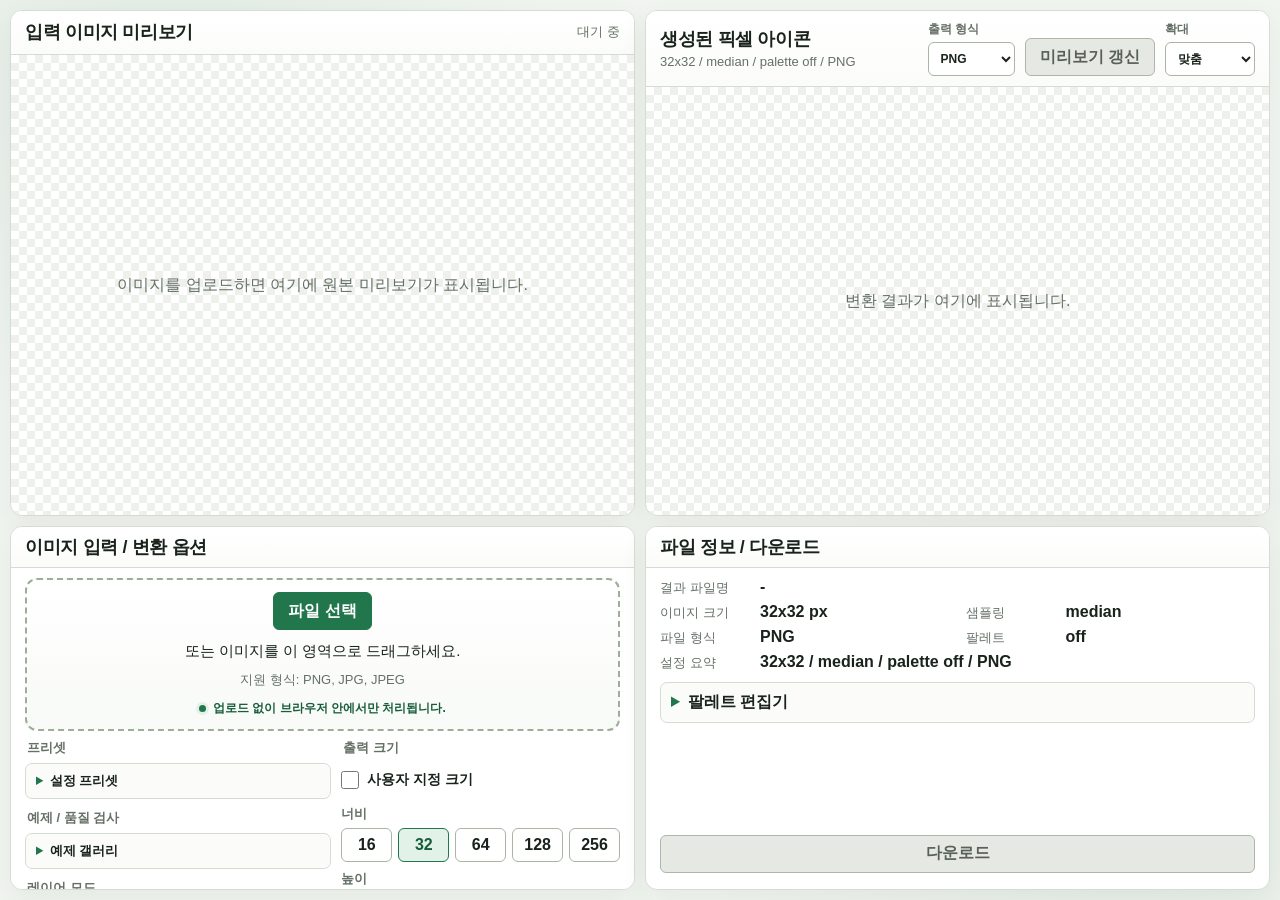
==== commit 4ef49db7: "final_polishing ." ====
--- a/index.html
+++ b/index.html
@@ -3,11 +3,15 @@
 <head>
   <meta charset="utf-8">
   <meta name="viewport" content="width=device-width, initial-scale=1">
+  <meta name="description" content="이미지를 타일 기반 대표 색상 샘플링으로 변환하는 로컬 픽셀 아이콘 생성기">
+  <meta name="theme-color" content="#f1f5f0">
   <title>Pixel Icon Generator</title>
+  <link rel="icon" href="./assets/favicon.svg" type="image/svg+xml">
   <link rel="stylesheet" href="./styles/style.css">
 </head>
 <body>
   <main class="app-shell" aria-label="픽셀 아이콘 생성기">
+    <h1 class="visually-hidden">Pixel Icon Generator</h1>
     <div id="warningBanner" class="warning-banner" role="status" aria-live="polite" hidden>
       <span class="warning-icon" aria-hidden="true">!</span>
       <span id="warningMessage" class="warning-text"></span>
@@ -16,7 +20,7 @@
 
     <section class="panel panel-preview" aria-labelledby="originalPreviewTitle">
       <div class="panel-header">
-        <h1 id="originalPreviewTitle">입력 이미지 미리보기</h1>
+        <h2 id="originalPreviewTitle">입력 이미지 미리보기</h2>
         <span id="sourceSizeLabel" class="panel-meta">대기 중</span>
       </div>
       <div class="preview-stage preview-stage-original">
@@ -64,14 +68,19 @@
         <h2 id="inputTitle">이미지 입력 / 변환 옵션</h2>
       </div>
 
-      <div id="dropZone" class="drop-zone" role="group" aria-labelledby="fileInputLabel" aria-describedby="inputHelp errorMessage">
+      <div id="dropZone" class="drop-zone" role="group" aria-labelledby="fileInputLabel" aria-describedby="inputHelp localProcessingNote errorMessage">
         <input id="fileInput" class="file-input" type="file" accept=".png,.jpg,.jpeg,image/png,image/jpeg">
         <label id="fileInputLabel" class="file-button" for="fileInput">파일 선택</label>
         <p id="inputHelp" class="drop-copy">또는 이미지를 이 영역으로 드래그하세요.</p>
         <p class="file-types">지원 형식: PNG, JPG, JPEG</p>
+        <p id="localProcessingNote" class="local-processing-note">
+          <span aria-hidden="true"></span>
+          업로드 없이 브라우저 안에서만 처리됩니다.
+        </p>
       </div>
 
       <div class="control-grid" aria-label="변환 옵션">
+        <div class="control-column control-column-tools">
         <fieldset class="control-group preset-group">
           <legend>프리셋</legend>
           <details id="presetsSection" class="option-details">
@@ -137,7 +146,9 @@
             </div>
           </details>
         </fieldset>
-
+        </div>
+
+        <div class="control-column control-column-options">
         <fieldset class="control-group size-axis-group">
           <legend>출력 크기</legend>
           <label class="custom-size-toggle">
@@ -305,6 +316,7 @@
             </div>
           </details>
         </fieldset>
+        </div>
       </div>
 
       <p id="errorMessage" class="message error-message" role="alert" aria-live="polite"></p>
--- a/styles/style.css
+++ b/styles/style.css
@@ -1,19 +1,19 @@
 :root {
   color-scheme: light;
-  --bg: #f6f7f4;
+  --bg: #f1f5f0;
   --panel: #ffffff;
-  --panel-border: #d7dcd1;
-  --text: #20251f;
-  --muted: #667064;
-  --accent: #2f7d56;
-  --accent-strong: #245f42;
-  --accent-soft: #e5f1e9;
+  --panel-border: #d5ddd3;
+  --text: #19231c;
+  --muted: #657066;
+  --accent: #22764c;
+  --accent-strong: #185d3a;
+  --accent-soft: #e2f2e8;
   --warning: #b46d00;
   --error: #b3261e;
-  --error-soft: #fae9e7;
-  --grid-gap: 8px;
-  --radius: 8px;
-  font-family: Arial, Helvetica, sans-serif;
+  --grid-gap: 10px;
+  --radius: 12px;
+  --panel-shadow: 0 10px 30px rgba(35, 55, 42, 0.06);
+  font-family: -apple-system, BlinkMacSystemFont, "Segoe UI", "Noto Sans KR", Arial, sans-serif;
 }
 
 * {
@@ -28,7 +28,10 @@
   margin: 0;
   overflow: hidden;
   min-height: 100vh;
-  background: var(--bg);
+  background:
+    radial-gradient(circle at 14% 8%, rgba(34, 118, 76, 0.08), transparent 28%),
+    radial-gradient(circle at 88% 92%, rgba(90, 128, 103, 0.07), transparent 30%),
+    var(--bg);
   color: var(--text);
 }
 
@@ -38,6 +41,18 @@
 select,
 textarea {
   font: inherit;
+}
+
+.visually-hidden {
+  position: absolute;
+  width: 1px;
+  height: 1px;
+  padding: 0;
+  margin: -1px;
+  overflow: hidden;
+  clip: rect(0, 0, 0, 0);
+  white-space: nowrap;
+  border: 0;
 }
 
 button:focus-visible,
@@ -69,6 +84,7 @@
   border: 1px solid var(--panel-border);
   border-radius: var(--radius);
   background: var(--panel);
+  box-shadow: var(--panel-shadow);
   overflow: hidden;
 }
 
@@ -79,6 +95,7 @@
   gap: 12px;
   padding: 10px 14px;
   border-bottom: 1px solid var(--panel-border);
+  background: linear-gradient(180deg, #ffffff 0%, #fbfcfa 100%);
 }
 
 .panel-header.compact {
@@ -91,6 +108,7 @@
   font-size: 18px;
   line-height: 1.25;
   font-weight: 700;
+  letter-spacing: -0.02em;
 }
 
 .panel-meta {
@@ -187,6 +205,7 @@
     linear-gradient(-45deg, transparent 75%, #dfe4dc 75%);
   background-position: 0 0, 0 10px, 10px -10px, -10px 0;
   background-size: 20px 20px;
+  box-shadow: 0 10px 26px rgba(32, 52, 39, 0.1);
 }
 
 .original-preview {
@@ -284,10 +303,28 @@
   gap: 10px;
   border: 2px dashed #9ead97;
   border-radius: var(--radius);
-  background: #fbfcfa;
+  background: linear-gradient(180deg, #ffffff 0%, #f8faf7 100%);
   text-align: center;
   outline: none;
   transition: border-color 140ms ease, background-color 140ms ease, box-shadow 140ms ease;
+}
+
+.local-processing-note {
+  display: inline-flex;
+  margin: 0;
+  align-items: center;
+  gap: 7px;
+  color: var(--accent-strong);
+  font-size: 12px;
+  font-weight: 700;
+}
+
+.local-processing-note span {
+  width: 7px;
+  height: 7px;
+  border-radius: 999px;
+  background: var(--accent);
+  box-shadow: 0 0 0 3px var(--accent-soft);
 }
 
 .drop-zone.is-active {
@@ -302,6 +339,13 @@
   gap: 10px;
   margin: 0 14px 8px;
   align-items: start;
+}
+
+.control-column {
+  display: grid;
+  min-width: 0;
+  gap: 10px;
+  align-content: start;
 }
 
 .control-group {
@@ -441,6 +485,11 @@
   color: var(--text);
   font-size: 13px;
   font-weight: 700;
+}
+
+.option-details > summary::marker,
+.palette-editor > summary::marker {
+  color: var(--accent);
 }
 
 .option-details[open] > summary {
@@ -651,6 +700,7 @@
   cursor: pointer;
   font-weight: 700;
   white-space: nowrap;
+  transition: border-color 140ms ease, color 140ms ease, background-color 140ms ease;
 }
 
 .secondary-button:hover,
@@ -838,6 +888,7 @@
   color: #ffffff;
   cursor: pointer;
   font-weight: 700;
+  transition: border-color 140ms ease, background-color 140ms ease, transform 140ms ease;
 }
 
 .file-button:hover,
@@ -845,6 +896,7 @@
 .convert-button:hover:not(:disabled) {
   background: var(--accent-strong);
   border-color: var(--accent-strong);
+  transform: translateY(-1px);
 }
 
 .download-button:disabled,
@@ -891,20 +943,26 @@
 
 .file-info {
   display: grid;
-  gap: 8px;
-  margin: 12px 14px;
+  grid-template-columns: repeat(2, minmax(0, 1fr));
+  gap: 6px 16px;
+  margin: 10px 14px;
 }
 
 .file-info div {
   display: grid;
-  grid-template-columns: 120px minmax(0, 1fr);
-  gap: 10px;
+  grid-template-columns: 92px minmax(0, 1fr);
+  gap: 8px;
   align-items: baseline;
 }
 
+.file-info div:first-child,
+.file-info div:last-child {
+  grid-column: 1 / -1;
+}
+
 .file-info dt {
   color: var(--muted);
-  font-size: 14px;
+  font-size: 13px;
 }
 
 .file-info dd {
@@ -915,17 +973,14 @@
 }
 
 .download-button {
-  align-self: flex-start;
+  align-self: stretch;
+  width: calc(100% - 28px);
   margin: auto 14px 0;
 }
 
 @media (max-width: 980px) {
   .control-grid {
     grid-template-columns: 1fr 1fr;
-  }
-
-  .size-axis-group {
-    grid-column: 1 / -1;
   }
 }
 
@@ -978,6 +1033,10 @@
     grid-template-columns: 1fr;
   }
 
+  .control-column-options {
+    order: -1;
+  }
+
   .axis-buttons,
   .palette-controls,
   .palette-import-actions,
@@ -990,4 +1049,17 @@
     grid-template-columns: 1fr;
     gap: 2px;
   }
-}
+
+  .file-info {
+    grid-template-columns: 1fr;
+  }
+}
+
+@media (prefers-reduced-motion: reduce) {
+  *,
+  *::before,
+  *::after {
+    scroll-behavior: auto !important;
+    transition-duration: 0.01ms !important;
+  }
+}
